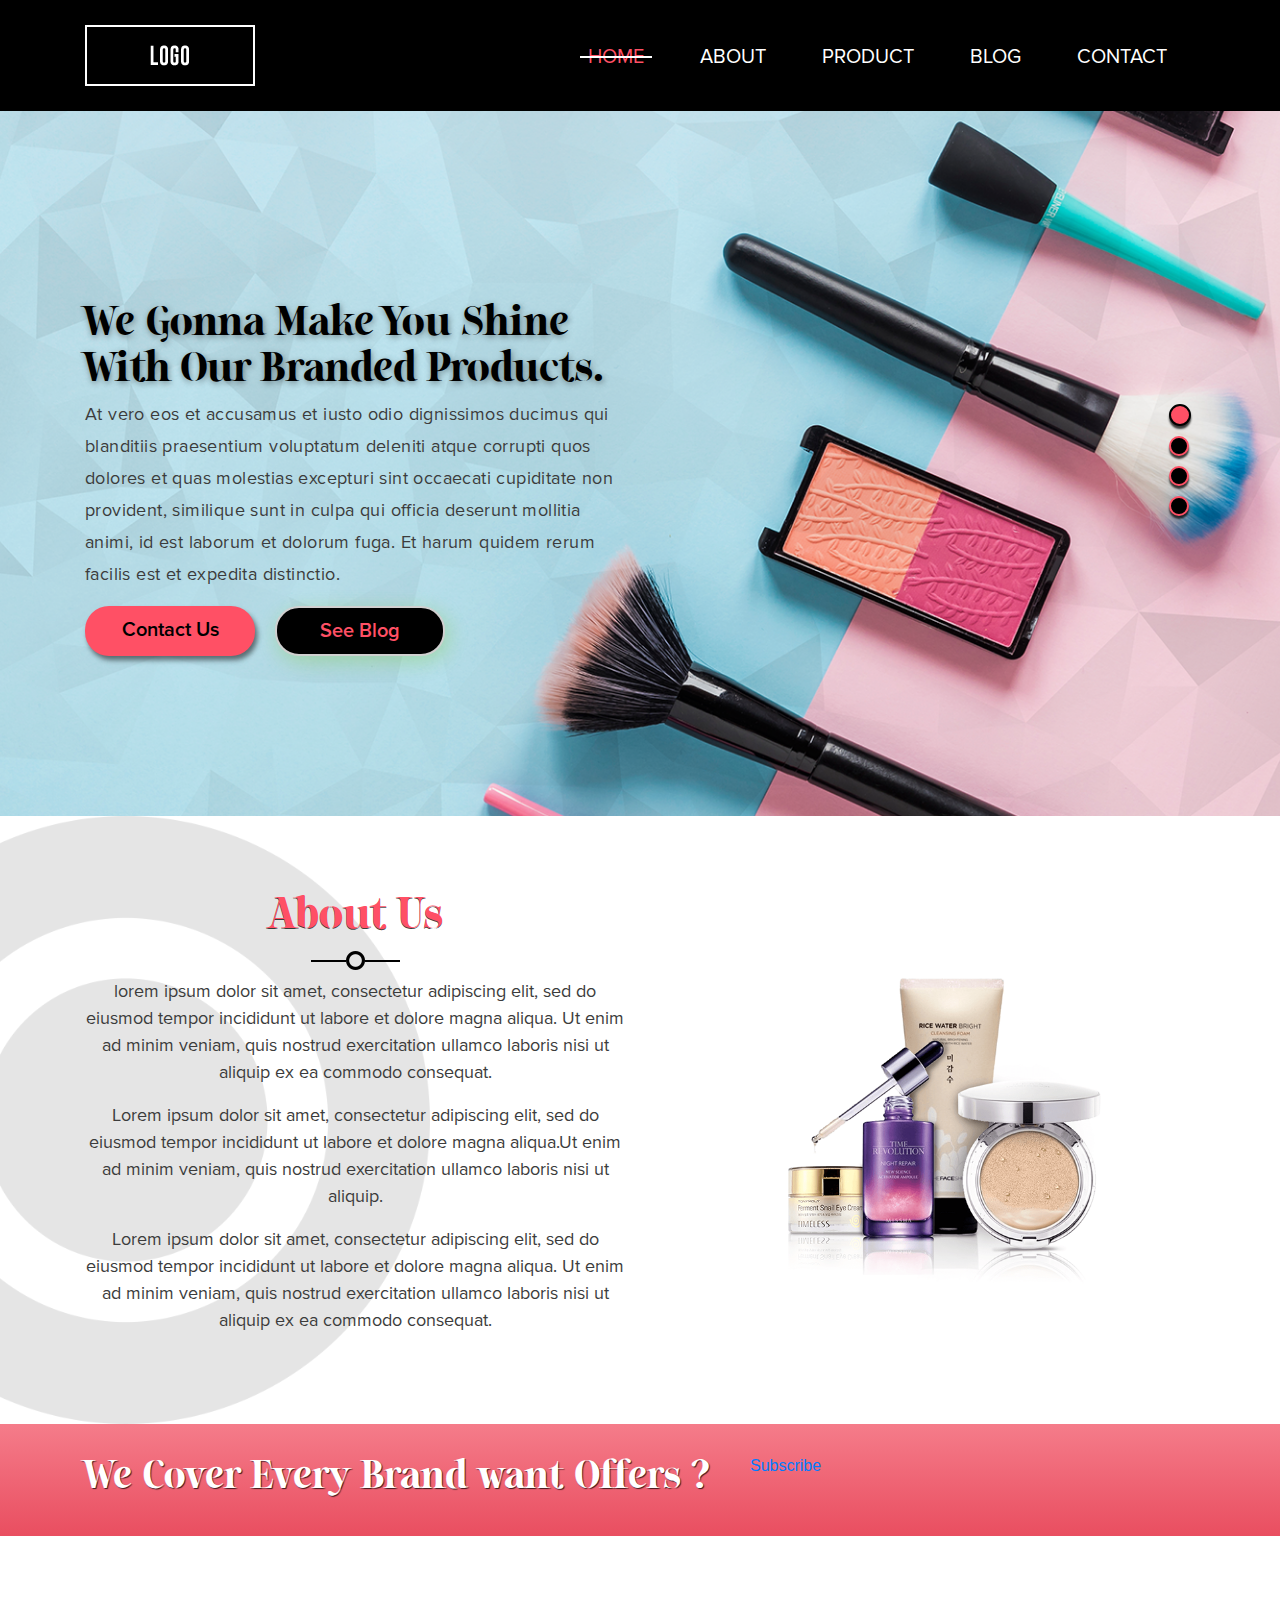
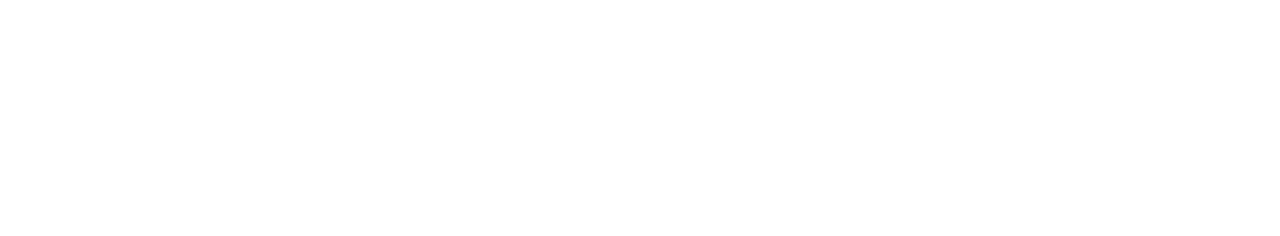
==== HealthAndBeauty-Ten/index.html @ 2656c35b "Add project files." ====
﻿<!doctype html>
<html lang="en">
<head>
    <!-- Required meta tags -->
    <meta charset="utf-8">
    <meta name="viewport" content="width=device-width, initial-scale=1, shrink-to-fit=no">
    <link href="https://fonts.googleapis.com/css?family=Prata&display=swap" rel="stylesheet">
    <link href="assets/fontawesome-free-5.6.1-web/css/all.min.css" rel="stylesheet" />
    <link href="assets/Bootstrap4/css/bootstrap.css" rel="stylesheet" />
    <link href="assets/Bootstrap4/css/animate.css" rel="stylesheet" />
    <link href="assets/Bootstrap4/css/owl.carousel.min.css" rel="stylesheet" />
    <link href="assets/Bootstrap4/css/owl.theme.default.min.css" rel="stylesheet" />
    <link href="assets/Bootstrap4/LightBox/dist/css/lightbox.css" rel="stylesheet" />
    <link href="assets/Bootstrap4/css/jquery-ui.css" rel="stylesheet" />
    <link href="assets/Bootstrap4/css/floating.labels.min.css" rel="stylesheet" />
    <link href="assets/font/flaticon.css" rel="stylesheet" />
    <link href="assets/Bootstrap4/css/styles.css" rel="stylesheet" />
    <title>Health & Beauty Theme | Ten</title>
</head>
<body>
    <nav class="navbar navbar-expand-lg nav-bg-color fixed-top" style="z-index: 999">
        <div class="container">
            <a class="navbar-brand" href="index.html">
                <img src="assets/Images/logo.png" class="img-fluid" />
            </a>
            <button class="navbar-toggler" type="button" data-toggle="collapse" data-target="#navbarSupportedContent" aria-controls="navbarSupportedContent" aria-expanded="false" aria-label="Toggle navigation">
                <span class="navbar-toggler-icon"></span>
            </button>
            <div class="collapse navbar-collapse" id="navbarSupportedContent">
                <ul class="navbar-nav ml-auto">
                    <li class="nav-item active">
                        <a class="nav-link" href="#home">Home <span class="sr-only">(current)</span></a>
                    </li>
                    <li class="nav-item">
                        <a class="nav-link scroll" href="#about">About</a>
                    </li>
                    <li class="nav-item">
                        <a class="nav-link scroll" href="#service">Product</a>
                    </li>
                    <li class="nav-item">
                        <a class="nav-link scroll" href="#gallery">Blog</a>
                    </li>

                    <li class="nav-item">
                        <a class="nav-link scroll" href="#contact">Contact</a>
                    </li>
                </ul>
            </div>
        </div>
    </nav>
    <!-- Home Section -->
    <section id="home">
        <div class="owl-carousel owl-theme ">
            <div class="some" style="background-image: url('assets/Images/main-banner.png');">
                <div class="content-setting">
                    <div class="container">
                        <div class="row">
                            <div class="col-md-6">
                                <h2 class="main-banner-text">
                                    We Gonna Make You Shine
                                    With Our Branded Products.
                                </h2>
                                <p class="main-banner-desc">
                                    At vero eos et accusamus et iusto odio dignissimos ducimus qui blanditiis
                                    praesentium voluptatum deleniti atque corrupti quos dolores et quas molestias
                                    excepturi sint occaecati cupiditate non provident, similique sunt in culpa qui
                                    officia deserunt mollitia animi, id est laborum et dolorum fuga. Et harum quidem
                                    rerum facilis est et expedita distinctio.
                                </p>
                                <div>
                                    <a href="#contact" class="btn btn-contact">Contact Us</a>
                                    <a href="#blog" class="btn btn-blog ml-3">See Blog</a>
                                </div>

                            </div>
                        </div>
                    </div>
                </div>
            </div>
            <div class="some" style="background-image: url('assets/Images/main-banner.png');">
                <div class="content-setting">
                    <div class="container">
                        <div class="row">
                            <div class="col-md-6">
                                <h2 class="main-banner-text">
                                    We Gonna Make You Shine
                                    With Our Branded Products.
                                </h2>
                                <p class="main-banner-desc">
                                    At vero eos et accusamus et iusto odio dignissimos ducimus qui blanditiis
                                    praesentium voluptatum deleniti atque corrupti quos dolores et quas molestias
                                    excepturi sint occaecati cupiditate non provident, similique sunt in culpa qui
                                    officia deserunt mollitia animi, id est laborum et dolorum fuga. Et harum quidem
                                    rerum facilis est et expedita distinctio.
                                </p>
                                <div>
                                    <a href="#contact" class="btn btn-contact">Contact Us</a>
                                    <a href="#blog" class="btn btn-blog ml-3">See Blog</a>
                                </div>

                            </div>
                        </div>
                    </div>
                </div>
            </div> <div class="some" style="background-image: url('assets/Images/main-banner.png');">
                <div class="content-setting">
                    <div class="container">
                        <div class="row">
                            <div class="col-md-6">
                                <h2 class="main-banner-text">
                                    We Gonna Make You Shine
                                    With Our Branded Products.
                                </h2>
                                <p class="main-banner-desc">
                                    At vero eos et accusamus et iusto odio dignissimos ducimus qui blanditiis
                                    praesentium voluptatum deleniti atque corrupti quos dolores et quas molestias
                                    excepturi sint occaecati cupiditate non provident, similique sunt in culpa qui
                                    officia deserunt mollitia animi, id est laborum et dolorum fuga. Et harum quidem
                                    rerum facilis est et expedita distinctio.
                                </p>
                                <div>
                                    <a href="#contact" class="btn btn-contact">Contact Us</a>
                                    <a href="#blog" class="btn btn-blog ml-3">See Blog</a>
                                </div>

                            </div>
                        </div>
                    </div>
                </div>
            </div>
            <div class="some" style="background-image: url('assets/Images/main-banner.png');">
                <div class="content-setting">
                    <div class="container">
                        <div class="row">
                            <div class="col-md-6">
                                <h2 class="main-banner-text">
                                    We Gonna Make You Shine
                                    With Our Branded Products.
                                </h2>
                                <p class="main-banner-desc">
                                    At vero eos et accusamus et iusto odio dignissimos ducimus qui blanditiis
                                    praesentium voluptatum deleniti atque corrupti quos dolores et quas molestias
                                    excepturi sint occaecati cupiditate non provident, similique sunt in culpa qui
                                    officia deserunt mollitia animi, id est laborum et dolorum fuga. Et harum quidem
                                    rerum facilis est et expedita distinctio.
                                </p>
                                <div>
                                    <a href="#contact" class="btn btn-contact">Contact Us</a>
                                    <a href="#blog" class="btn btn-blog ml-3">See Blog</a>
                                </div>
                            </div>
                        </div>
                    </div>
                </div>
            </div>
        </div>
    </section>
    <section id="about" style="background-image: url('assets/Images/about-circle.png');">
        <div class="container">
            <div class="row align-items-center">
                <div class="col-md-6 text-center">
                    <h2 class="about-text">About Us</h2>
                    <img src="assets/Images/under-line.png" class="img-fluid mt-1" />
                    <p class="about-desc mt-2">
                        lorem ipsum dolor sit amet, consectetur adipiscing elit, sed do
                        eiusmod tempor incididunt ut labore et dolore magna aliqua.
                        Ut enim ad minim veniam, quis nostrud exercitation ullamco
                        laboris nisi ut aliquip ex ea commodo consequat.
                    </p>
                    <p class="about-desc">
                        Lorem ipsum dolor sit amet, consectetur adipiscing elit,
                        sed do eiusmod tempor incididunt ut labore et dolore
                        magna aliqua.Ut enim ad minim veniam, quis nostrud
                        exercitation ullamco laboris nisi ut aliquip.
                    </p>
                    <p class="about-desc">
                        Lorem ipsum dolor sit amet, consectetur adipiscing elit, sed do
                        eiusmod tempor incididunt ut labore et dolore magna aliqua.
                        Ut enim ad minim veniam, quis nostrud exercitation ullamco
                        laboris nisi ut aliquip ex ea commodo consequat.
                    </p>

                </div>
                <div class="col-md-6">
                    <img src="assets/Images/malup-kit.png" class="img-fluid" />
                </div>
            </div>
        </div>
    </section>
    <section>
        <div class="bg-gradient-color">
            <div class="container">
                <div class="row">
                    <div class="col-md-7">
                        <h2 class="brand-text">We Cover Every Brand want Offers ?</h2>
                    </div>
                    <div class="col-md-5">
                        <a href="">Subscribe</a>
                    </div>
                </div>
            </div>

        </div>
    </section>
    <section class="mt-300"></section>
    <!------------------- JQuery Files Section ------------------->
    <script src="assets/Bootstrap4/js/jquery.slim.min.js"></script>
    <script src="assets/Bootstrap4/js/poper.min.js"></script>
    <script src="assets/Bootstrap4/js/bootstrap.min.js"></script>
    <script src="assets/Bootstrap4/js/owl.carousel.min.js"></script>
    <script src="assets/Bootstrap4/LightBox/dist/js/lightbox.min.js"></script>
    <script src="assets/Bootstrap4/js/loadMoreResults.js"></script>
    <script src="assets/Bootstrap4/js/jquery-ui.js"></script>
    <script src="assets/Bootstrap4/js/smoothscroll.js"></script>
    <script src="assets/Bootstrap4/js/scrollinToview.js"></script>
    <script src="assets/Bootstrap4/js/wow.min.js"></script>
    <script src="assets/Bootstrap4/js/floating.labels.min.js"></script>
    <script src="assets/Bootstrap4/js/script.js"></script>
    <script type="text/javascript">new WOW().init();</script>
</body>
</html>
---- HealthAndBeauty-Ten/assets/Bootstrap4/css/floating.labels.min.css ----
.floating-input,
.floating-input:focus{-webkit-appearance:none!important;-moz-appearance:none!important;outline:0!important}
.floating-label{opacity:.7;-webkit-transition:all .2s ease;-moz-transition:all .2s ease;-ms-transition:all .2s ease;-o-transition:all .2s ease;transition:all .2s ease}
.floating-label-on{font-size:.75rem;opacity:1;transform:translate3d(0,-100%,0);-webkit-transition:all .2s ease;-moz-transition:all .2s ease;-ms-transition:all .2s ease;-o-transition:all .2s ease;transition:all .2s ease}
.floating-label-primary{color:#000000}
.floating-label-secondary{color:#383d41}
.floating-label-success{color:#155724}
.floating-label-danger{color:#721c24}
.floating-label-warning{color:#856404}
.floating-label-info{color:#0c5460}
.floating-label-light{color:#818182}
.floating-label-dark{color:#1b1e21}
.floating-input{transition:border-bottom .1s ease;box-shadow:none!important;-moz-box-shadow:none!important;-webkit-box-shadow:none!important;border:none!important;-webkit-border-radius:unset!important;-moz-border-radius:unset!important;border-radius:unset!important;border-bottom:2px solid #000000!important}
.floating-input:focus{box-shadow:none!important;-moz-box-shadow:none!important;-webkit-box-shadow:none!important;border:none!important}
.floating-input-primary:focus{border-bottom:2px solid #06dadd!important}
.floating-input-secondary:focus{border-bottom:1px solid #383d41!important}
.floating-input-success:focus{border-bottom:1px solid #155724!important}
.floating-input-danger:focus{border-bottom:1px solid #721c24!important}
.floating-input-warning:focus{border-bottom:1px solid #856404!important}
.floating-input-info:focus{border-bottom:1px solid #0c5460!important}
.floating-input-light:focus{border-bottom:1px solid #818182!important}
.floating-input-dark:focus{border-bottom:1px solid #1b1e21!important}
---- HealthAndBeauty-Ten/assets/font/flaticon.css ----
/*
  	Flaticon icon font: Flaticon
  	Creation date: 19/06/2019 11:19
  	*/

@font-face {
  font-family: "Flaticon";
  src: url("./Flaticon.eot");
  src: url("./Flaticon.eot?#iefix") format("embedded-opentype"),
       url("./Flaticon.woff2") format("woff2"),
       url("./Flaticon.woff") format("woff"),
       url("./Flaticon.ttf") format("truetype"),
       url("./Flaticon.svg#Flaticon") format("svg");
  font-weight: normal;
  font-style: normal;
}

@media screen and (-webkit-min-device-pixel-ratio:0) {
  @font-face {
    font-family: "Flaticon";
    src: url("./Flaticon.svg#Flaticon") format("svg");
  }
}

[class^="flaticon-"]:before, [class*=" flaticon-"]:before,
[class^="flaticon-"]:after, [class*=" flaticon-"]:after {   
  font-family: Flaticon;
        font-size: 20px;
font-style: normal;
margin-left: 20px;
}

.flaticon-flower:before { content: "\f100"; }
.flaticon-yoga:before { content: "\f101"; }
.flaticon-mortar:before { content: "\f102"; }
.flaticon-soup:before { content: "\f103"; }
.flaticon-music:before { content: "\f104"; }
.flaticon-mind:before { content: "\f105"; }
.flaticon-brain:before { content: "\f106"; }
.flaticon-consultation:before { content: "\f107"; }
.flaticon-bathrobe:before { content: "\f108"; }
.flaticon-facebook-logo:before { content: "\f109"; }
.flaticon-twitter-logo-silhouette:before { content: "\f10a"; }
.flaticon-google-plus-logo:before { content: "\f10b"; }
.flaticon-tumblr-letter-logo:before { content: "\f10c"; }
.flaticon-instagram-social-network-logo-of-photo-camera:before { content: "\f10d"; }
---- HealthAndBeauty-Ten/assets/Bootstrap4/css/styles.css ----
﻿/*================================= 
        Font-Family's Start
  =================================*/
@font-face {
    font-family: 'ProximaNova-Regular';
    src: url('../../Fonts/ProximaNova-Regular.otf') format('opentype');
}

@font-face {
    font-family: 'SharpeBo_PERSONAL';
    src: url('../../Fonts/SharpeBo_PERSONAL.ttf') format('truetype');
}

@font-face {
    font-family: 'Proxima Nova Semibold';
    src: url('../../Fonts/Proxima Nova Semibold.otf') format('opentype');
}
/*
 font-family: 'Prata', serif;

*/
html, body {
    margin: 0px;
    padding: 0px;
    overflow-x: hidden;
    -webkit-font-smoothing: antialiased;
    -moz-osx-font-smoothing: grayscale;
}

/*================================= 
    Navbar Section Styling
  =================================*/
#home {
    margin-top: 106px;
    position: relative;
    background-size: cover;
    background-position: center;
    background-repeat: no-repeat;
}

.some {
    position: relative;
    background-size: cover;
    background-position: right;
    background-repeat: no-repeat;
}

.nav-setting-on-scroll {
    padding: 0px 20px !important;
}

.easy-nav-on-scroll {
    transition: all 0.6s ease-in-out;
}

.nav-padding {
    padding: 0px 0px 0 80px;
}

.nav-item {
    padding: 0px 20px 0 20px;
    position: relative;
}

#my-nav-brand .navbar-brand {
    display: inline;
    margin-right: 0;
}

.nav-trans {
    transition: padding 400ms linear;
}

.fixed-top {
    transition: all .5s ease-in-out;
}

.nav-bg-color {
    background: #000000;
}

.navbar {
    padding: 20px 0 20px 0;
}

.active .nav-link {
    position: relative;
    font-size: 20px;
    color: #ff5065 !important;
    text-transform: uppercase !important;
    font-family: 'ProximaNova-Regular';
}

    .active .nav-link::before {
        content: '';
        position: absolute;
        background: #ffffff;
        width: 100%;
        height: 2px;
        bottom: 19px;
        left: 0;
    }

.navbar-nav .nav-link {
    color: #ffffff;
    font-size: 20px;
    padding: 8px 13px 5px 13px;
    text-transform: uppercase;
    font-family: 'ProximaNova-Regular';
}

.main-bg-banner {
    position: relative;
    padding: 0px 0;
    background-size: cover;
    background-position: center;
    background-repeat: no-repeat;
}

.content-setting {
    padding: 193px 0 160px 0;
}

#home .main-banner-text {
    font-size: 38px;
    color: #000000;
    text-align: left;
    font-family: 'SharpeBo_PERSONAL';
    text-shadow: 1px 1.732px 6px rgba(0, 0, 0, 0.4);
}


#home .main-banner-desc {
    letter-spacing: .4px;
    font-size: 18px;
    color: #3c3c3c;
    text-align: left;
    font-weight: 400;
    line-height: 32px;
    font-family: 'ProximaNova-Regular';
}

.btn-contact {
    width: 170px;
    height: 50px;
    font-size: 20px;
    line-height: 34px;
    color: #000000;
    border-radius: 24px;
    text-transform: capitalize;
    background-color: rgb(255, 80, 101);
    font-family: 'Proxima Nova Semibold';
    box-shadow: 2.5px 4.33px 5px 0px rgba(0, 0, 0, 0.5);
}

    .btn-contact:hover {
        color: #000000;
    }




.btn-blog {
    width: 170px;
    height: 50px;
    font-size: 20px;
    line-height: 34px;
    color: #ff5065;
    border-style: solid;
    border-width: 2px;
    border-color: rgb(208, 208, 208);
    border-radius: 24px;
    text-transform: capitalize;
    font-family: 'Proxima Nova Semibold';
    background: #000000;
    box-shadow: 3px 5.196px 20px 0px rgba(107, 197, 18, 0.29);
}

    .btn-blog:hover {
        text-decoration: none;
        color: #ff5065;
    }

.inline-border {
    position: absolute;
    bottom: 7.6px;
    width: 168px;
    background: transparent;
    height: 38px;
    border-width: 2px;
    border-color: rgb(255, 255, 255);
    border-style: solid;
    border-radius: 21px;
    left: 8px;
}

.link-style {
    text-decoration: none;
    color: #fafcfe;
}

    .link-style:hover {
        text-decoration: none;
        color: #fafcfe;
    }

#home .owl-theme .owl-nav.disabled + .owl-dots {
    margin-top: 30px;
    position: absolute;
    right: 82px;
    top: 37%;
}

#home .owl-theme .owl-dots .owl-dot.active span, .owl-theme .owl-dots .owl-dot:hover span {
    width: 22px;
    height: 22px;
    border-style: solid;
    border-width: 2px;
    border-color: rgb(0, 0, 0);
    border-radius: 50%;
    background-color: rgb(255, 80, 101);
    box-shadow: 0.105px 2.998px 2px 0px rgba(0, 0, 0, 0.75);
}

#home .owl-theme .owl-dots .owl-dot span {
    width: 20px;
    height: 20px;
    border-style: solid;
    border-width: 2px;
    border-color: rgb(255, 80, 101);
    border-radius: 50%;
    background-color: rgb(0, 0, 0);
    box-shadow: 0.105px 2.998px 2px 0px rgba(0, 0, 0, 0.75);
}


#home .owl-theme .owl-dots .owl-dot {
    display: flex;
    zoom: 1;
}
/*================================= 
       Abuot Section Styling
  =================================*/
#about {
    padding: 74px 0;
    background-size: contain;
    background-position: left;
    background-repeat: no-repeat;
}

.about-text {
    font-size: 40px;
    color: #ff5065;
    font-family: 'SharpeBo_PERSONAL';
    text-shadow: 0.5px 0.866px 0px rgba(0, 0, 0, 0.75);
}

.about-desc {
    font-size: 18px;
    color: #3c3c3c;
    text-align: center;
    font-family: 'ProximaNova-Regular';
}

.bg-gradient-color {
    padding: 30px 0;
    background-image: -moz-linear-gradient( 90deg, rgb(233,78,96) 0%, rgb(245,124,138) 100%);
    background-image: -webkit-linear-gradient( 90deg, rgb(233,78,96) 0%, rgb(245,124,138) 100%);
    background-image: -ms-linear-gradient( 90deg, rgb(233,78,96) 0%, rgb(245,124,138) 100%);
}

.brand-text {
    font-size: 36px;
    color: #ffffff;
    font-family: 'SharpeBo_PERSONAL';
    text-shadow: 0.5px 0.866px 1px rgba(0, 0, 0, 0.75);
}




/*================================= 
          Read More Styling
  =================================*/
.comments-space {
    margin-bottom: 0;
    text-align: left;
}

.comments-spaces {
    text-align: center;
}

.comments-spacess {
    text-align: center;
}

.remaining-contents span {
    display: none;
}

.team-img-border {
    border-style: solid;
    border-width: 2px;
    border-color: rgb(0, 0, 0);
    border-radius: 10px;
    background-color: rgb(255, 255, 255);
    box-shadow: 2.5px 4.33px 5px 0px rgba(0, 0, 0, 0.5);
}

/*=================== Custome Margins ===================*/
.t-8 {
    right: -133px;
    top: -1px;
}

.mt-35-p {
    margin-top: 35%;
}

.mt--180 {
    margin-top: -180px;
}

.mt--375 {
    margin-top: -375px;
}

.mt--117 {
    margin-top: -117px;
}

.mt--100 {
    margin-top: -100px;
}

.mt--95 {
    margin-top: -95px;
}

.mt--90 {
    margin-top: -90px;
}

.mt--60 {
    margin-top: -60px;
}

.mt--55 {
    margin-top: -55px;
}

.mt--48 {
    margin-top: -48px;
}

.mt--44 {
    margin-top: -44px;
}

.mt--22 {
    margin-top: -22px;
}

.mt--13 {
    margin-top: -13px;
}

.mt--9 {
    margin-top: -9px;
}

.mt--7 {
    margin-top: -7px;
}

.mt-360 {
    margin-top: 360px;
}

.mt-300 {
    margin-top: 300px;
}

.mt-290 {
    margin-top: 290px;
}

.mt-280 {
    margin-top: 280px;
}

.mt-270 {
    margin-top: 270px;
}

.mt-260 {
    margin-top: 260px;
}

.mt-250 {
    margin-top: 250px;
}

.mt-240 {
    margin-top: 240px;
}

.mt-230 {
    margin-top: 230px;
}


.mt-200 {
    margin-top: 200px;
}

.mt-180 {
    margin-top: 180px;
}

.mt-170 {
    margin-top: 170px;
}

.mt-160 {
    margin-top: 160px;
}

.mt-150 {
    margin-top: 150px;
}

.mt-140 {
    margin-top: 140px;
}

.mt-130 {
    margin-top: 130px;
}

.mt-120 {
    margin-top: 120px;
}

.mt-115 {
    margin-top: 115px;
}

.mt-110 {
    margin-top: 110px;
}

.mt-108 {
    margin-top: 108px;
}

.mt-106 {
    margin-top: 106px;
}

.mt-105 {
    margin-top: 105px;
}

.mt-102 {
    margin-top: 102px;
}

.mt-101 {
    margin-top: 101px;
}

.mt-100 {
    margin-top: 100px;
}

.mt-99 {
    margin-top: 99px;
}

.mt-98 {
    margin-top: 98px;
}

.mt-97 {
    margin-top: 97px;
}

.mt-96 {
    margin-top: 96px;
}

.mt-95 {
    margin-top: 95px;
}

.mt-94 {
    margin-top: 94px;
}

.mt-93 {
    margin-top: 93px;
}

.mt-92 {
    margin-top: 92px;
}

.mt-91 {
    margin-top: 91px;
}

.mt-90 {
    margin-top: 90px;
}

.mt-89 {
    margin-top: 89px;
}

.mt-88 {
    margin-top: 88px;
}

.mt-87 {
    margin-top: 87px;
}

.mt-86 {
    margin-top: 86px;
}

.mt-85 {
    margin-top: 85px;
}

.mt-84 {
    margin-top: 84px;
}

.mt-83 {
    margin-top: 83px;
}

.mt-82 {
    margin-top: 82px;
}

.mt-81 {
    margin-top: 81px;
}

.mt-80 {
    margin-top: 80px;
}

.mt-75 {
    margin-top: 75px;
}

.mt-74 {
    margin-top: 74px;
}

.mt-73 {
    margin-top: 73px;
}

.mt-70 {
    margin-top: 70px;
}

.mt-68 {
    margin-top: 68px;
}

.mt-65 {
    margin-top: 65px;
}

.mt-64 {
    margin-top: 64px;
}

.mt-63 {
    margin-top: 63px;
}

.mt-62 {
    margin-top: 62px;
}

.mt-61 {
    margin-top: 61px;
}

.mt-60 {
    margin-top: 60px;
}

.mt-59 {
    margin-top: 59px;
}

.mt-58 {
    margin-top: 58px;
}

.mt-57 {
    margin-top: 57px;
}

.mt-56 {
    margin-top: 56px;
}

.mt-55 {
    margin-top: 55px;
}

.mt-54 {
    margin-top: 54px;
}

.mt-53 {
    margin-top: 53px;
}

.mt-52 {
    margin-top: 52px;
}

.mt-51 {
    margin-top: 51px;
}

.mt-50 {
    margin-top: 50px;
}

.mt-49 {
    margin-top: 49px;
}

.mt-48 {
    margin-top: 48px;
}

.mt-47 {
    margin-top: 47px;
}

.mt-46 {
    margin-top: 46px;
}

.mt-45 {
    margin-top: 45px;
}

.mt-44 {
    margin-top: 44px;
}

.mt-43 {
    margin-top: 43px;
}

.mt-42 {
    margin-top: 42px;
}

.mt-41 {
    margin-top: 41px;
}

.mt-40 {
    margin-top: 40px;
}

.mt-39 {
    margin-top: 39px;
}

.mt-38 {
    margin-top: 38px;
}

.mt-37 {
    margin-top: 37px;
}

.mt-36 {
    margin-top: 36px;
}

.mt-35 {
    margin-top: 35px;
}

.mt-34 {
    margin-top: 34px;
}

.mt-33 {
    margin-top: 32px;
}

.mt-32 {
    margin-top: 32px;
}

.mt-31 {
    margin-top: 31px;
}

.mt-30 {
    margin-top: 30px;
}

.mt-29 {
    margin-top: 29px;
}

.mt-28 {
    margin-top: 28px;
}

.mt-27 {
    margin-top: 27px;
}

.mt-26 {
    margin-top: 26px;
}

.mt-25 {
    margin-top: 25px;
}

.mt-21 {
    margin-top: 21px;
}

.mt-22 {
    margin-top: 22px;
}

.mt-23 {
    margin-top: 23px;
}

.mt-24 {
    margin-top: 24px;
}

.mt-20 {
    margin-top: 20px;
}

.mt-18 {
    margin-top: 18px;
}

.mt-16 {
    margin-top: 16px;
}

.mt-15 {
    margin-top: 15px;
}

.mt-14 {
    margin-top: 14px;
}

.mt-13 {
    margin-top: 13px;
}

.mt-12 {
    margin-top: 12px;
}

.mt-11 {
    margin-top: 11px;
}

.mt-10 {
    margin-top: 10px;
}

.mt-8 {
    margin-top: 8px;
}

.mt-6 {
    margin-top: 6px;
}

.mt-4p5 {
    margin-top: 4.5px;
}
/*=========== Margin Bottom ===========*/
.mb-100 {
    margin-bottom: 100px;
}

.mb-110 {
    margin-bottom: 110px;
}

.mb-160 {
    margin-bottom: 160px;
}

.mb-20 {
    margin-bottom: 20px;
}

.b-50 {
    bottom: 50px;
}

.b-30 {
    bottom: 30px;
}
/*================ Margin-Left ===================*/


.ml--4 {
    margin-left: -4%;
}

.ml-32 {
    margin-left: 32px;
}

.ml-77 {
    margin-left: 77%;
}

.ml-37 {
    margin-left: 37%;
}

.ml-36 {
    margin-left: 36px;
}


.ml-24 {
    margin-left: 24%;
}

.ml-23 {
    margin-left: 23%;
}

/*================ Padding-Top ===================*/
.pt-120 {
    padding-top: 120px;
}

.pt-100 {
    padding-top: 100px;
}

.p-31 {
    padding: 0 31px !important;
}



/*======= Some Commen Styling ======*/

.email-style {
    text-decoration: none;
    color: #999999;
}

    .email-style:hover {
        text-decoration: none;
        color: #999999;
    }

button:focus {
    outline: none;
    outline: none;
}

.Btn_cont {
    position: absolute;
    left: 882px;
    top: 3192px;
    z-index: 264;
}




.btn:focus {
    outline: none !important;
    box-shadow: none !important;
}

:focus {
    outline: -webkit-focus-ring-color auto 0px;
}

.btn:focus, .btn.focus {
    outline: 0;
    box-shadow: none !important;
}


/*------ Scrolling Css --------*/
#home .comments-space {
    height: 440px;
    overflow: auto;
}
    /* width */
    #home .comments-space::-webkit-scrollbar {
        width: 5px;
    }

    /* Track */
    #home .comments-space::-webkit-scrollbar-track {
        box-shadow: inset 0 0 5px #f0a368;
        border-radius: 20px;
    }

    /* Handle */
    #home .comments-space::-webkit-scrollbar-thumb {
        background: #f0a368;
        border-radius: 20px;
    }

        /* Handle on hover */
        #home .comments-space::-webkit-scrollbar-thumb:hover {
            background: #f0a368;
        }
/*------ Scrolling Css --------*/
#feature .comments-spaces {
    height: 173px;
    overflow: auto;
}
    /* width */
    #feature .comments-spaces::-webkit-scrollbar {
        width: 2px;
    }

    /* Track */
    #feature .comments-spaces::-webkit-scrollbar-track {
        box-shadow: inset 0 0 2px #f0a368;
        border-radius: 20px;
    }

    /* Handle */
    #feature .comments-spaces::-webkit-scrollbar-thumb {
        background: #f0a368;
        border-radius: 20px;
    }

        /* Handle on hover */
        #feature .comments-spaces::-webkit-scrollbar-thumb:hover {
            background: #f0a368;
        }
/*---------------------------*/ /*------ Scrolling Css --------*/
#team .comments-spacess {
    height: 124px;
    overflow: auto;
}
    /* width */
    #team .comments-spacess::-webkit-scrollbar {
        width: 5px;
    }

    /* Track */
    #team .comments-spacess::-webkit-scrollbar-track {
        box-shadow: inset 0 0 5px #f0a368;
        border-radius: 20px;
    }

    /* Handle */
    #team .comments-spacess::-webkit-scrollbar-thumb {
        background: #f0a368;
        border-radius: 20px;
    }

        /* Handle on hover */
        #team .comments-spacess::-webkit-scrollbar-thumb:hover {
            background: #f0a368;
        }
/*================ Media Query ===============*/
@media screen and (max-width: 1500px) {
}

@media screen and (max-width: 1366px) {
}

@media screen and (max-width: 1024px) {
}

@media screen and (max-width: 900px) {
}

@media screen and (max-width: 800px) {
}

@media screen and (max-width: 768px) {
}

@media screen and (max-width: 415px) {
}

@media screen and (max-width: 411px) {
}

@media screen and (max-width: 376px) {
}

@media screen and (max-width: 360px) {
}


/*==================== Media Query For Land Scape Mode =====================*/
@media screen and (max-width:1367px ) and (orientation: landscape) {
}

@media screen and (max-width: 1280px) and (orientation: landscape) {
}

@media screen and (max-width: 1024px) and (orientation: landscape) {
}

@media screen and (max-width: 824px) and (orientation: landscape) {
}

@media screen and (max-width: 812px) and (orientation: landscape) {
}

@media screen and (max-width: 740px) and (orientation: landscape) {
}

@media screen and (max-width: 736px) and (orientation: landscape) {
}

@media screen and (max-width: 732px) and (orientation: landscape) {
}

@media screen and (max-width: 668px) and (orientation: landscape) {
}

@media screen and (max-width: 641px) and (orientation: landscape) {
}
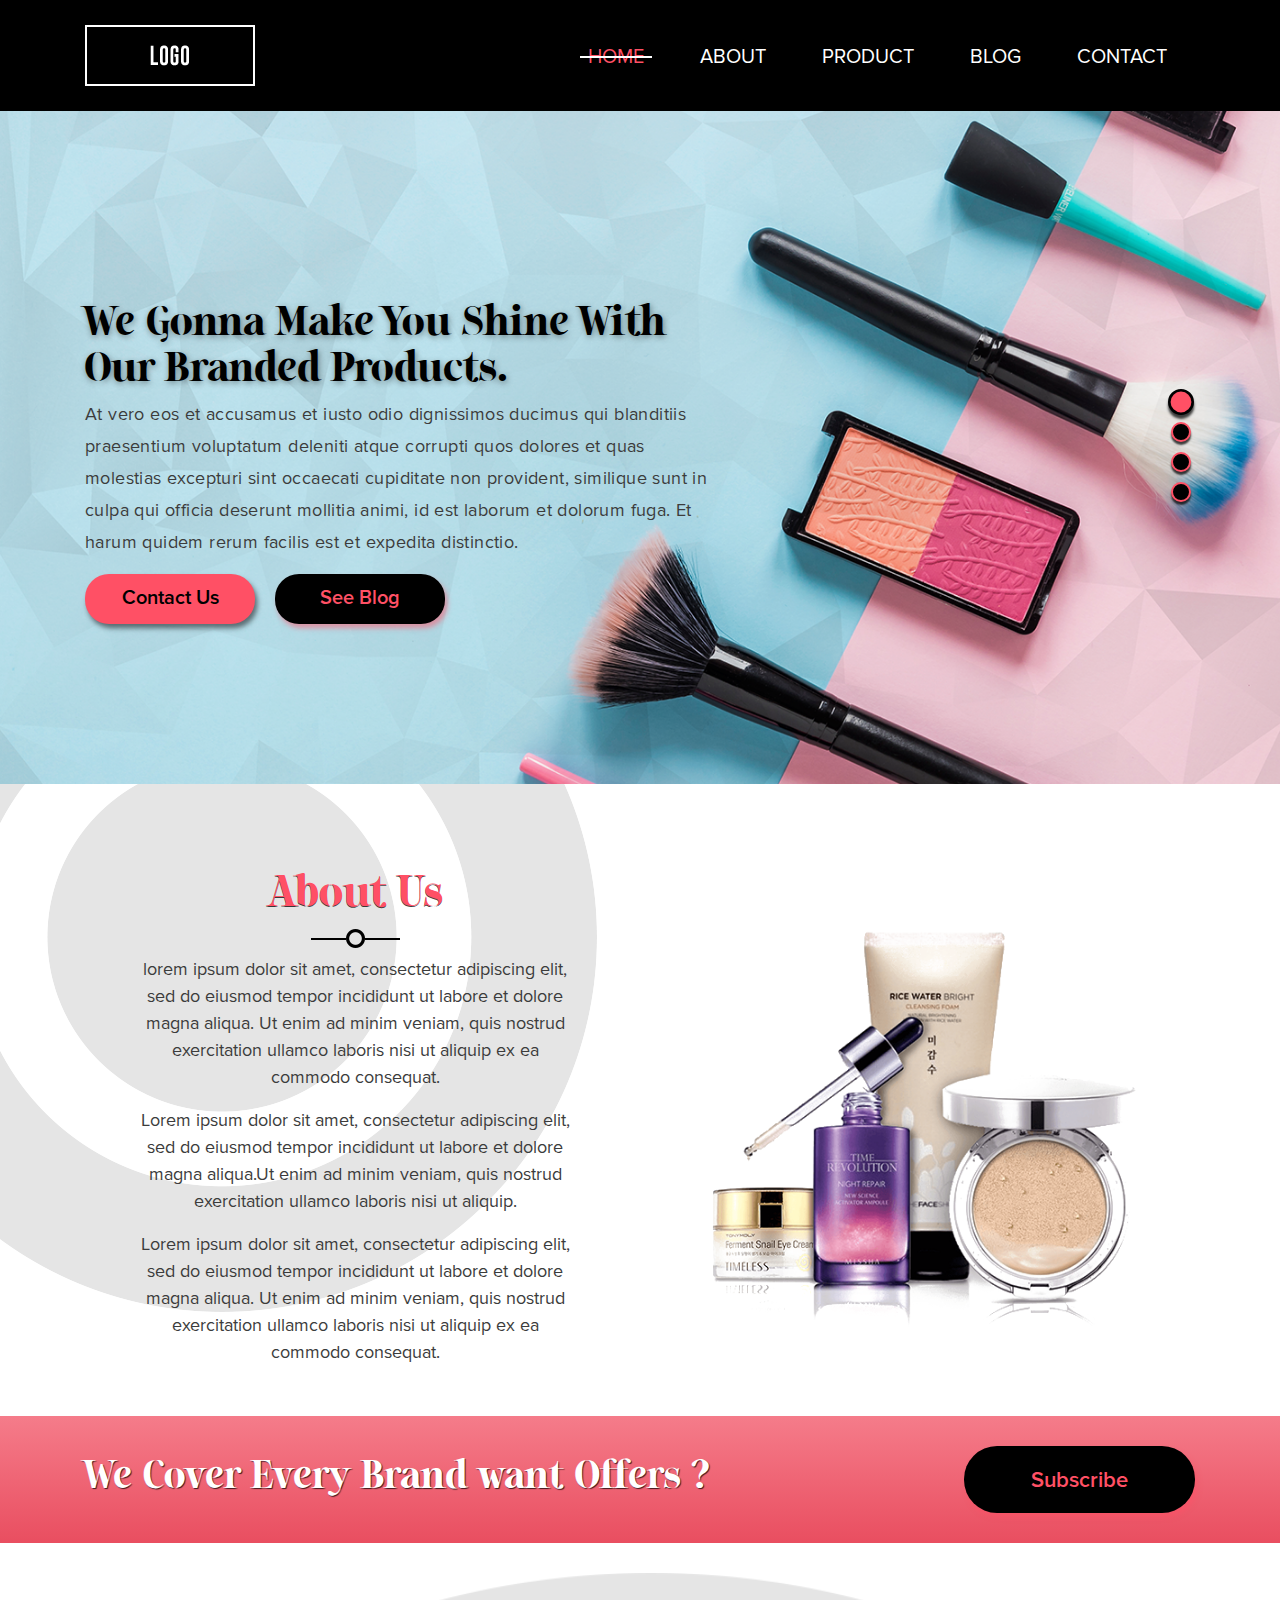
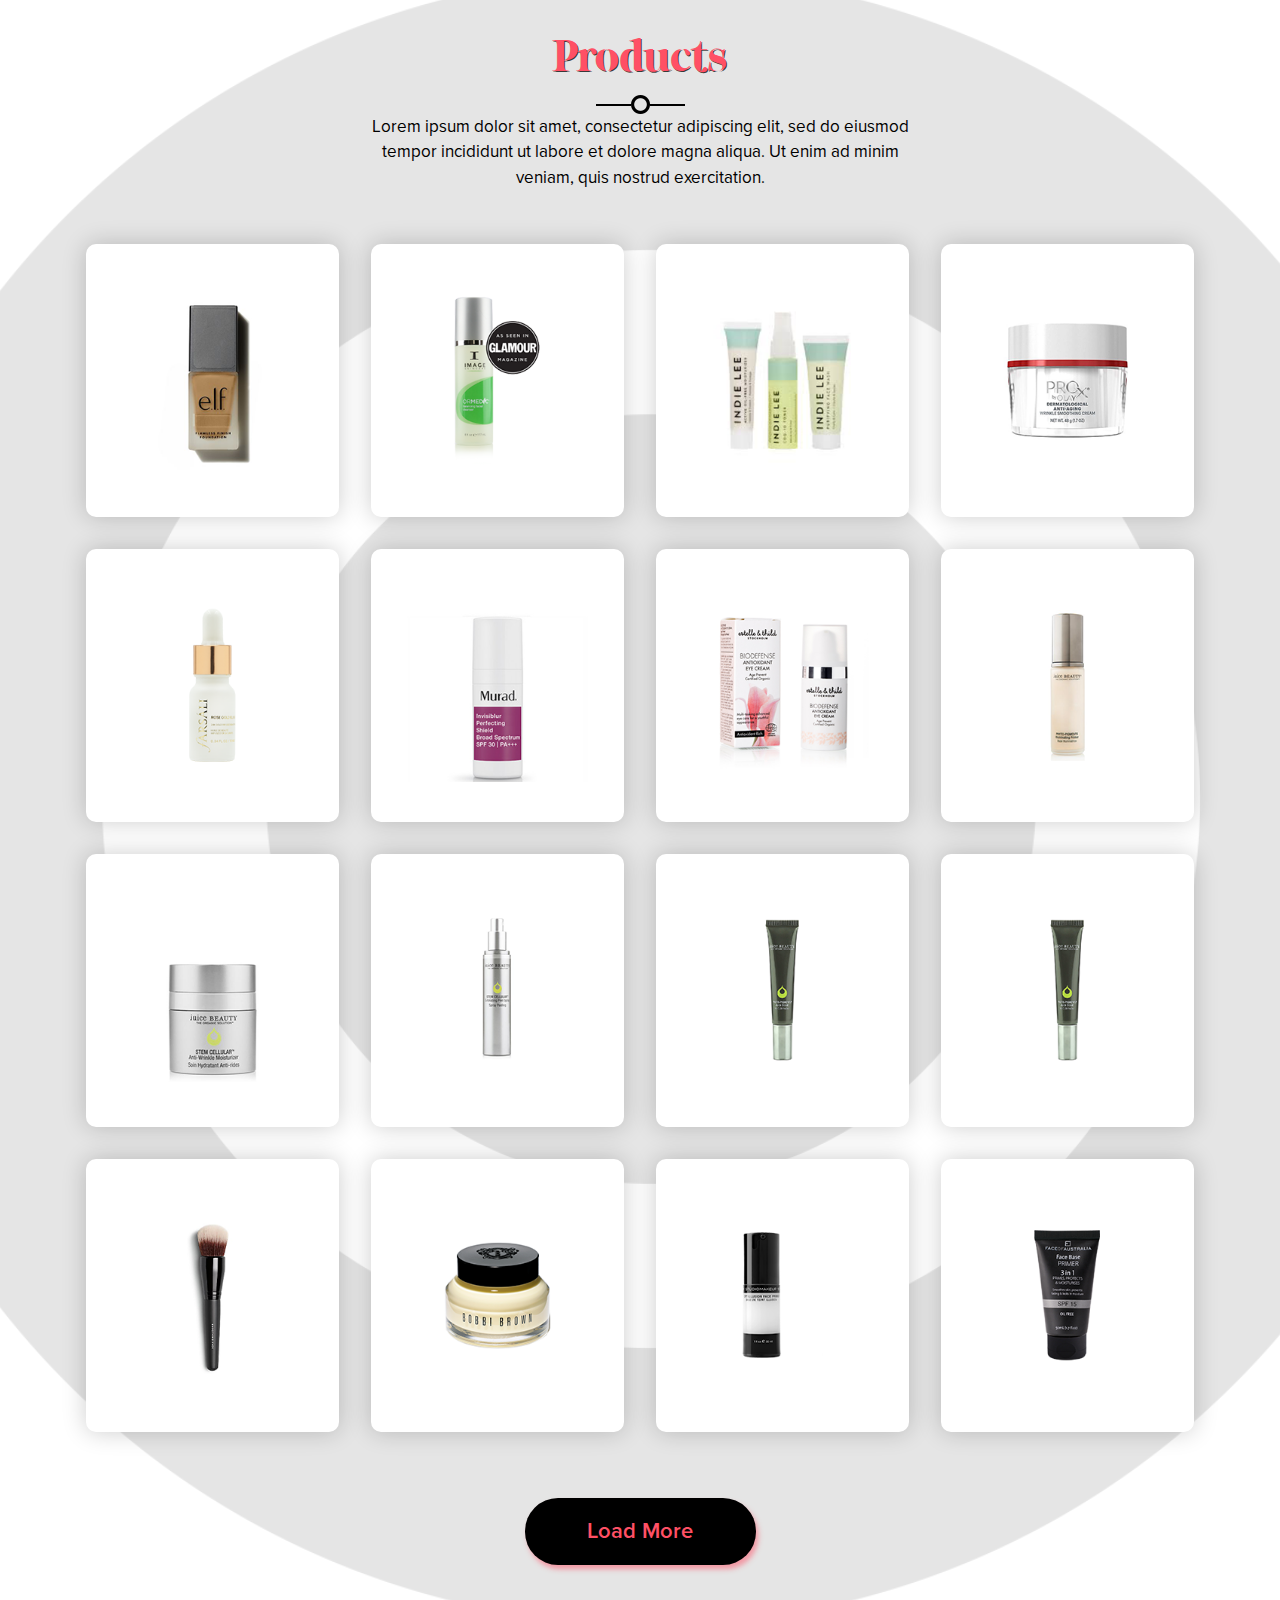
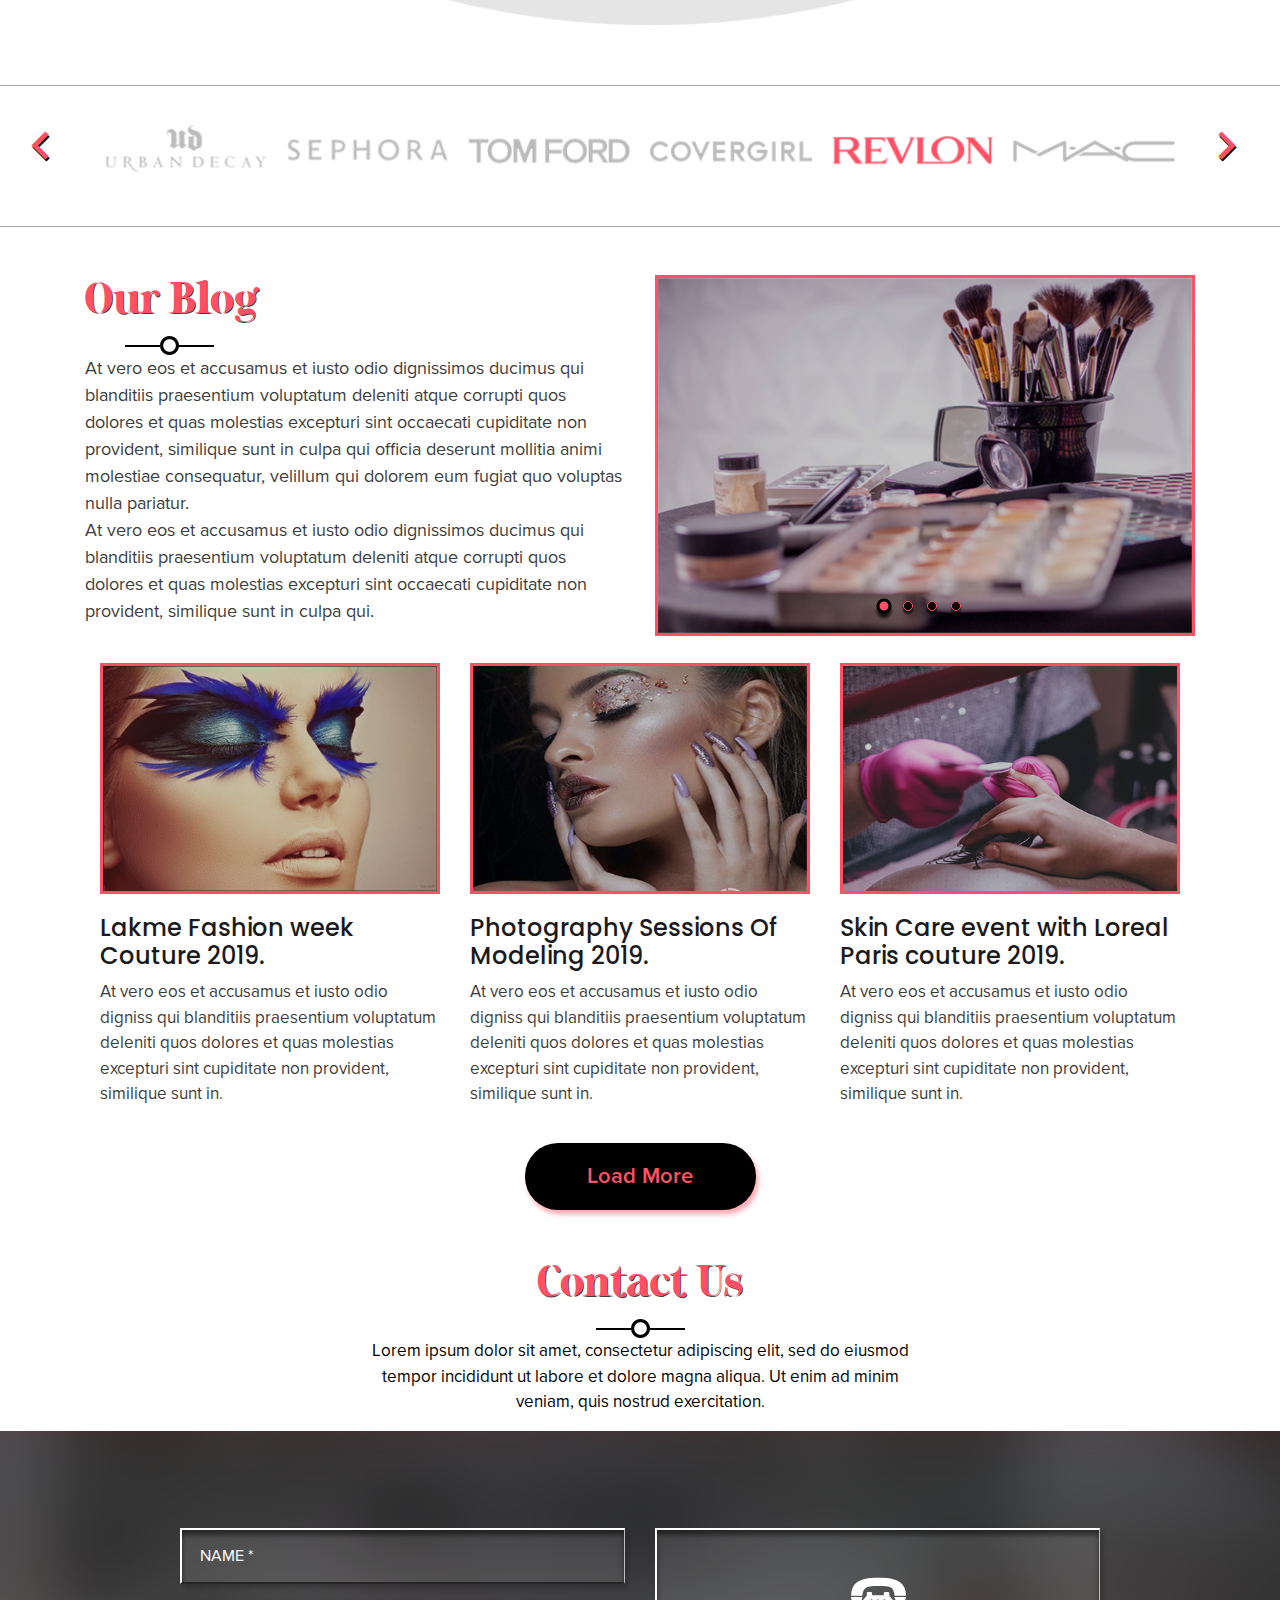
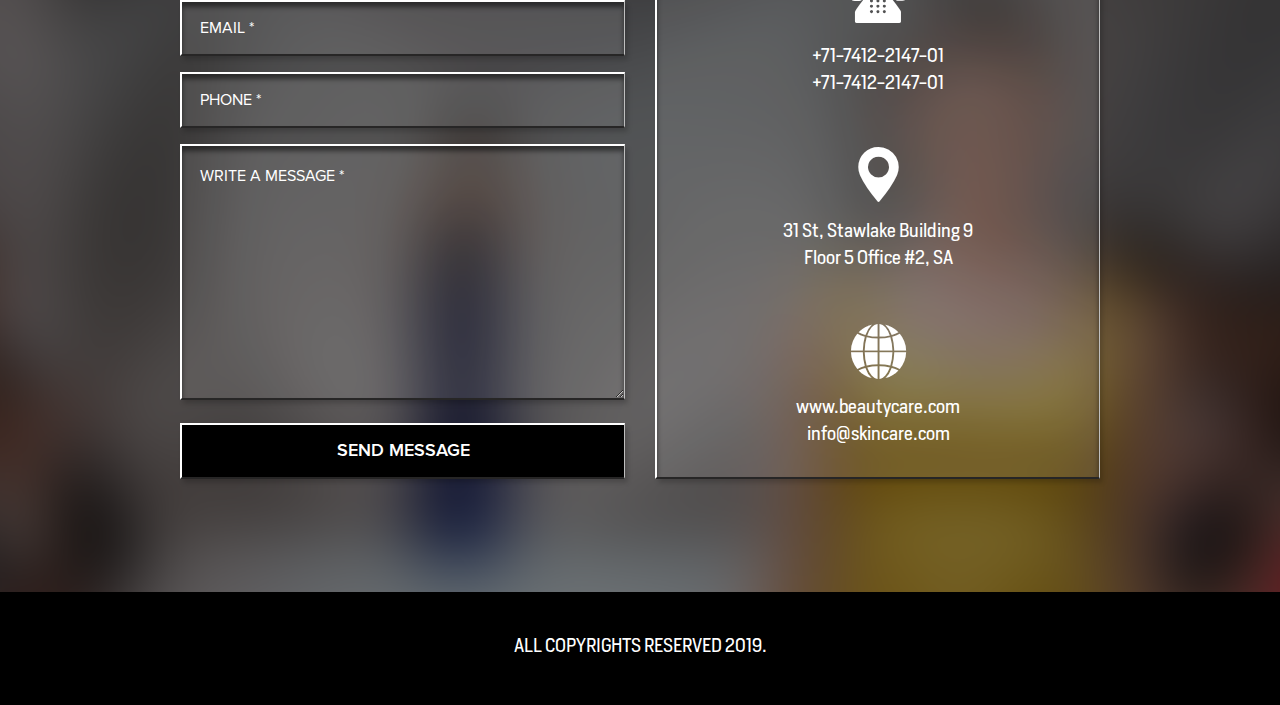
==== commit 6e77e8c6: "Update the strcture of the index file" ====
--- a/HealthAndBeauty-Ten/index.html
+++ b/HealthAndBeauty-Ten/index.html
@@ -4,7 +4,7 @@
     <!-- Required meta tags -->
     <meta charset="utf-8">
     <meta name="viewport" content="width=device-width, initial-scale=1, shrink-to-fit=no">
-    <link href="https://fonts.googleapis.com/css?family=Prata&display=swap" rel="stylesheet">
+    <link href="https://fonts.googleapis.com/css?family=Poppins:300,400,500,600,700,800&display=swap" rel="stylesheet">
     <link href="assets/fontawesome-free-5.6.1-web/css/all.min.css" rel="stylesheet" />
     <link href="assets/Bootstrap4/css/bootstrap.css" rel="stylesheet" />
     <link href="assets/Bootstrap4/css/animate.css" rel="stylesheet" />
@@ -35,10 +35,10 @@
                         <a class="nav-link scroll" href="#about">About</a>
                     </li>
                     <li class="nav-item">
-                        <a class="nav-link scroll" href="#service">Product</a>
+                        <a class="nav-link scroll" href="#product">Product</a>
                     </li>
                     <li class="nav-item">
-                        <a class="nav-link scroll" href="#gallery">Blog</a>
+                        <a class="nav-link scroll" href="#blog">Blog</a>
                     </li>
 
                     <li class="nav-item">
@@ -55,7 +55,7 @@
                 <div class="content-setting">
                     <div class="container">
                         <div class="row">
-                            <div class="col-md-6">
+                            <div class="col-md-7">
                                 <h2 class="main-banner-text">
                                     We Gonna Make You Shine
                                     With Our Branded Products.
@@ -81,7 +81,7 @@
                 <div class="content-setting">
                     <div class="container">
                         <div class="row">
-                            <div class="col-md-6">
+                            <div class="col-md-7">
                                 <h2 class="main-banner-text">
                                     We Gonna Make You Shine
                                     With Our Branded Products.
@@ -106,7 +106,7 @@
                 <div class="content-setting">
                     <div class="container">
                         <div class="row">
-                            <div class="col-md-6">
+                            <div class="col-md-7">
                                 <h2 class="main-banner-text">
                                     We Gonna Make You Shine
                                     With Our Branded Products.
@@ -132,7 +132,7 @@
                 <div class="content-setting">
                     <div class="container">
                         <div class="row">
-                            <div class="col-md-6">
+                            <div class="col-md-7">
                                 <h2 class="main-banner-text">
                                     We Gonna Make You Shine
                                     With Our Branded Products.
@@ -157,8 +157,8 @@
     </section>
     <section id="about" style="background-image: url('assets/Images/about-circle.png');">
         <div class="container">
-            <div class="row align-items-center">
-                <div class="col-md-6 text-center">
+            <div class="row align-items-center justify-content-center">
+                <div class="col-lg-5 text-center">
                     <h2 class="about-text">About Us</h2>
                     <img src="assets/Images/under-line.png" class="img-fluid mt-1" />
                     <p class="about-desc mt-2">
@@ -181,8 +181,9 @@
                     </p>
 
                 </div>
-                <div class="col-md-6">
+                <div class="col-lg-5 offset-lg-1 media-makeup-mt">
                     <img src="assets/Images/malup-kit.png" class="img-fluid" />
+
                 </div>
             </div>
         </div>
@@ -190,19 +191,419 @@
     <section>
         <div class="bg-gradient-color">
             <div class="container">
-                <div class="row">
+                <div class="row align-items-center">
                     <div class="col-md-7">
                         <h2 class="brand-text">We Cover Every Brand want Offers ?</h2>
                     </div>
+                    <div class="col-md-5 text-right text-align-center">
+                        <a href="" class="btn btn-subscribe">Subscribe</a>
+                    </div>
+                </div>
+            </div>
+
+        </div>
+    </section>
+    <section id="product" style="background-image: url('assets/Images/ser-banner.png');">
+        <div class="container">
+            <div class="row">
+                <div class="col-md-6 offset-md-3 text-center">
+                    <h2 class="about-text">Products</h2>
+                    <img src="assets/Images/under-line.png" class="img-fluid mt-1" />
+
+                    <p class="product-desc">
+                        Lorem ipsum dolor sit amet, consectetur adipiscing elit, sed do
+                        eiusmod tempor incididunt ut labore et dolore magna aliqua.
+                        Ut enim ad minim veniam, quis nostrud exercitation.
+                    </p>
+                </div>
+            </div>
+            <div class="row mt-22">
+                <div class="col-lg-3 col-md-4 col-sm-12 p-3 no-display">
+                    <div class="product-card">
+                        <img src="assets/Images/products/p1.png" class="w-100" />
+                    </div>
+                </div>
+                <div class="col-lg-3 col-md-4 col-sm-12 p-3 no-display">
+                    <div class="product-card">
+                        <img src="assets/Images/products/p2.png" class="w-100" />
+                    </div>
+                </div>
+                <div class="col-lg-3 col-md-4 col-sm-12 p-3 no-display">
+                    <div class="product-card">
+                        <img src="assets/Images/products/p3.png" class="w-100" />
+                    </div>
+                </div>
+                <div class="col-lg-3 col-md-4 col-sm-12 p-3 no-display">
+                    <div class="product-card">
+                        <img src="assets/Images/products/p4.png" class="w-100" />
+                    </div>
+                </div>
+                <div class="col-lg-3 col-md-4 col-sm-12 p-3 no-display">
+                    <div class="product-card">
+                        <img src="assets/Images/products/p5.png" class="w-100" />
+                    </div>
+                </div>
+                <div class="col-lg-3 col-md-4 col-sm-12 p-3 no-display">
+                    <div class="product-card">
+                        <img src="assets/Images/products/p6.png" class="w-100" />
+                    </div>
+                </div>
+                <div class="col-lg-3 col-md-4 col-sm-12 p-3 no-display">
+                    <div class="product-card">
+                        <img src="assets/Images/products/p7.png" class="w-100" />
+                    </div>
+                </div>
+                <div class="col-lg-3 col-md-4 col-sm-12 p-3 no-display">
+                    <div class="product-card">
+                        <img src="assets/Images/products/p8.png" class="w-100" />
+                    </div>
+                </div>
+                <div class="col-lg-3 col-md-4 col-sm-12 p-3 no-display">
+                    <div class="product-card">
+                        <img src="assets/Images/products/p9.png" class="w-100" />
+                    </div>
+                </div>
+                <div class="col-lg-3 col-md-4 col-sm-12 p-3 no-display">
+                    <div class="product-card">
+                        <img src="assets/Images/products/p10.png" class="w-100" />
+                    </div>
+                </div>
+                <div class="col-lg-3 col-md-4 col-sm-12 p-3 no-display">
+                    <div class="product-card">
+                        <img src="assets/Images/products/p12.png" class="w-100" />
+                    </div>
+                </div>
+                <div class="col-lg-3 col-md-4 col-sm-12 p-3 no-display">
+                    <div class="product-card">
+                        <img src="assets/Images/products/p13.png" class="w-100" />
+                    </div>
+                </div>
+                <div class="col-lg-3 col-md-4 col-sm-12 col-md-4 col-sm-12 p-3 no-display">
+                    <div class="product-card">
+                        <img src="assets/Images/products/p14.png" class="w-100" />
+                    </div>
+                </div>
+                <div class="col-lg-3 col-md-4 col-sm-12 p-3 no-display">
+                    <div class="product-card">
+                        <img src="assets/Images/products/p15.png" class="w-100" />
+                    </div>
+                </div>
+                <div class="col-lg-3 col-md-4 col-sm-12 p-3 no-display">
+                    <div class="product-card">
+                        <img src="assets/Images/products/p16.png" class="w-100" />
+                    </div>
+                </div>
+                <div class="col-lg-3 col-md-4 col-sm-12 p-3 no-display">
+                    <div class="product-card">
+                        <img src="assets/Images/products/p17.png" class="w-100" />
+                    </div>
+                </div>
+                <div class="col-lg-3 col-md-4 col-sm-12 p-3 no-display">
+                    <div class="product-card">
+                        <img src="assets/Images/products/p1.png" class="w-100" />
+                    </div>
+                </div>
+                <div class="col-lg-3 col-md-4 col-sm-12 p-3 no-display">
+                    <div class="product-card">
+                        <img src="assets/Images/products/p2.png" class="w-100" />
+                    </div>
+                </div>
+                <div class="col-lg-3 col-md-4 col-sm-12 p-3 no-display">
+                    <div class="product-card">
+                        <img src="assets/Images/products/p3.png" class="w-100" />
+                    </div>
+                </div>
+                <div class="col-lg-3 col-md-4 col-sm-12 col-md-4 col-sm-12 p-3 no-display">
+                    <div class="product-card">
+                        <img src="assets/Images/products/p4.png" class="w-100" />
+                    </div>
+                </div>
+                <div class="col-md-12 text-center mt-50">
+                    <button type="button" class="btn btn-load-more" id="load-more">Load More</button>
+                </div>
+            </div>
+        </div>
+    </section>
+    <section id="slider" class="mt-90">
+        <div class="slider-padding">
+            <div id="owl-one" class="owl-carousel owl-theme">
+                <div class="item">
+                    <img src="assets/Images/company/c1.png" class="img-fluid" />
+                </div>
+                <div class="item">
+                    <img src="assets/Images/company/c2.png" class="img-fluid" />
+                </div>
+                <div class="item">
+                    <img src="assets/Images/company/c3.png" class="img-fluid" />
+                </div>
+                <div class="item">
+                    <img src="assets/Images/company/c4.png" class="img-fluid" />
+                </div>
+                <div class="item">
+                    <img src="assets/Images/company/c5.png" class="img-fluid" />
+                </div>
+                <div class="item">
+                    <img src="assets/Images/company/c6.png" class="img-fluid" />
+                </div>
+                <div class="item">
+                    <img src="assets/Images/company/c1.png" class="img-fluid" />
+                </div>
+                <div class="item">
+                    <img src="assets/Images/company/c2.png" class="img-fluid" />
+                </div>
+                <div class="item">
+                    <img src="assets/Images/company/c3.png" class="img-fluid" />
+                </div>
+                <div class="item">
+                    <img src="assets/Images/company/c4.png" class="img-fluid" />
+                </div>
+                <div class="item">
+                    <img src="assets/Images/company/c5.png" class="img-fluid" />
+                </div>
+                <div class="item">
+                    <img src="assets/Images/company/c6.png" class="img-fluid" />
+                </div>
+            </div>
+        </div>
+    </section>
+    <section id="blog" class="mt-48">
+        <div class="container">
+            <div class="row media-align">
+                <div class="col-lg-6 ">
+
+                    <h2 class="about-text">Our Blog</h2>
+                    <div class="ml-9">
+                        <img src="assets/Images/under-line.png" class="img-fluid mt-1" style="align-self: center" />
+
+                    </div>
+
+
+                    <p class="blog-desc">
+                        At vero eos et accusamus et iusto odio dignissimos ducimus
+                        qui blanditiis praesentium voluptatum deleniti atque corrupti
+                        quos dolores et quas molestias excepturi sint occaecati
+                        cupiditate non provident, similique sunt in culpa qui officia
+                        deserunt mollitia animi molestiae consequatur, velillum qui
+                        dolorem eum fugiat quo voluptas nulla pariatur.<br />
+                        At vero eos et accusamus et iusto odio dignissimos ducimus
+                        qui blanditiis praesentium voluptatum deleniti atque corrupti
+                        quos dolores et quas molestias excepturi sint occaecati
+                        cupiditate non provident, similique sunt in culpa qui.
+                    </p>
+                </div>
+                <div class="col-lg-6">
+                    <div id="owl-two" class="owl-carousel owl-theme img-border">
+                        <div class="item">
+                            <img src="assets/Images/slider-banner.png" />
+                        </div>
+                        <div class="item">
+                            <img src="assets/Images/slider-banner.png" />
+                        </div>
+                        <div class="item">
+                            <img src="assets/Images/slider-banner.png" />
+                        </div>
+                        <div class="item">
+                            <img src="assets/Images/slider-banner.png" />
+                        </div>
+                    </div>
+                </div>
+            </div>
+            <div class="container">
+                <div class="row mt-24">
+                    <div class="col-lg-4 col-md-6 none-display">
+                        <div class="card">
+                            <img src="assets/Images/blog/b1.png" class="w-100 blog-border" />
+                            <div class="card-body">
+                                <h5 class="card-text">
+                                    Lakme Fashion week Couture
+                                    2019.
+                                </h5>
+                                <p class="desc-text">
+                                    At vero eos et accusamus et iusto odio digniss
+                                    qui blanditiis praesentium voluptatum deleniti
+                                    quos dolores et quas molestias excepturi sint
+                                    cupiditate non provident, similique sunt in.
+                                </p>
+                            </div>
+                        </div>
+                    </div>
+                    <div class="col-lg-4 col-md-6 none-display">
+                        <div class="card">
+                            <img src="assets/Images/blog/b2.png" class="w-100 blog-border" />
+                            <div class="card-body">
+                                <h5 class="card-text">
+                                    Photography Sessions Of
+                                    Modeling 2019.
+                                </h5>
+                                <p class="desc-text">
+                                    At vero eos et accusamus et iusto odio digniss
+                                    qui blanditiis praesentium voluptatum deleniti
+                                    quos dolores et quas molestias excepturi sint
+                                    cupiditate non provident, similique sunt in.
+                                </p>
+                            </div>
+                        </div>
+                    </div>
+                    <div class="col-lg-4 col-md-6 none-display">
+                        <div class="card">
+                            <img src="assets/Images/blog/b3.png" class="w-100 blog-border" />
+                            <div class="card-body">
+                                <h5 class="card-text">
+                                    Skin Care event with Loreal
+                                    Paris couture 2019.
+                                </h5>
+                                <p class="desc-text">
+                                    At vero eos et accusamus et iusto odio digniss
+                                    qui blanditiis praesentium voluptatum deleniti
+                                    quos dolores et quas molestias excepturi sint
+                                    cupiditate non provident, similique sunt in.
+                                </p>
+                            </div>
+                        </div>
+                    </div>
+                    <div class="col-lg-4 col-md-6 none-display">
+                        <div class="card">
+                            <img src="assets/Images/blog/b1.png" class="w-100 blog-border" />
+                            <div class="card-body">
+                                <h5 class="card-text">
+                                    Skin Care event with Loreal
+                                    Paris couture 2019.
+                                </h5>
+                                <p class="desc-text">
+                                    At vero eos et accusamus et iusto odio digniss
+                                    qui blanditiis praesentium voluptatum deleniti
+                                    quos dolores et quas molestias excepturi sint
+                                    cupiditate non provident, similique sunt in.
+                                </p>
+                            </div>
+                        </div>
+                    </div>
+                    <div class="col-lg-4 col-md-6 none-display">
+                        <div class="card">
+                            <img src="assets/Images/blog/b2.png" class="w-100 blog-border" />
+                            <div class="card-body">
+                                <h5 class="card-text">
+                                    Skin Care event with Loreal
+                                    Paris couture 2019.
+                                </h5>
+                                <p class="desc-text">
+                                    At vero eos et accusamus et iusto odio digniss
+                                    qui blanditiis praesentium voluptatum deleniti
+                                    quos dolores et quas molestias excepturi sint
+                                    cupiditate non provident, similique sunt in.
+                                </p>
+                            </div>
+                        </div>
+                    </div>
+                    <div class="col-lg-4 col-md-6 none-display">
+                        <div class="card">
+                            <img src="assets/Images/blog/b3.png" class="w-100 blog-border" />
+                            <div class="card-body">
+                                <h5 class="card-text">
+                                    Skin Care event with Loreal
+                                    Paris couture 2019.
+                                </h5>
+                                <p class="desc-text">
+                                    At vero eos et accusamus et iusto odio digniss
+                                    qui blanditiis praesentium voluptatum deleniti
+                                    quos dolores et quas molestias excepturi sint
+                                    cupiditate non provident, similique sunt in.
+                                </p>
+                            </div>
+                        </div>
+                    </div>
+                    <div class="col-md-12 text-center">
+                        <button type="button" id="load-another" class="btn btn-blog-load"> Load More</button>
+                    </div>
+                </div>
+
+            </div>
+        </div>
+    </section>
+    <section id="contact">
+        <div class="container">
+            <div class="row mt-48">
+                <div class="col-md-6 offset-md-3 text-center">
+                    <h2 class="about-text">Contact Us</h2>
+                    <img src="assets/Images/under-line.png" class="img-fluid mt-1" style="align-self: center" />
+                    <p class="product-desc">
+                        Lorem ipsum dolor sit amet, consectetur adipiscing elit, sed do
+                        eiusmod tempor incididunt ut labore et dolore magna aliqua.
+                        Ut enim ad minim veniam, quis nostrud exercitation.
+                    </p>
+                </div>
+            </div>
+        </div>
+        <div class="contact-bg-banner" style="background-image: url('assets/Images/contact-banner.png');">
+            <div class="container">
+                <div class="row">
+                    <div class="col-md-5 offset-md-1">
+                        <form method="post" action="/">
+                            <div class="form-group">
+                                <input type="text" class="input-field" value="" required="" placeholder="Name *" />
+                            </div>
+                            <div class="form-group">
+                                <input type="email" class="input-field" value="" required="" placeholder="Email *" />
+                            </div>
+                            <div class="form-group">
+                                <input type="text" class="input-field" value="" required="" placeholder="Phone *" />
+                            </div>
+                            <div class="form-group">
+                                <textarea class="text-field" value="" rows="9" required="" placeholder="Write a Message *"></textarea>
+                            </div>
+                            <div class="form-group">
+                                <button type="submit" class="btn btn-submit">Send Message</button>
+                            </div>
+                        </form>
+                    </div>
                     <div class="col-md-5">
-                        <a href="">Subscribe</a>
+                        <div class="info-detail">
+                            <div>
+                                <i class="flaticon-old-typical-phone"></i>
+                                <p class="info-text">
+                                    +71-7412-2147-01
+                                </p>
+                                <p class="info-text">
+                                    +71-7412-2147-01
+                                </p>
+                            </div>
+                            <div class="mt-38">
+                                <i class="flaticon-placeholder-filled-point"></i>
+                                <p class="info-text">
+                                    31 St, Stawlake Building 9
+                                    Floor 5 Office #2, SA
+                                </p>
+                            </div>
+                            <div class="mt-40">
+                                <i class="flaticon-global"></i>
+                                <p class="info-text">
+                                    <a href="www.google.com">
+                                        www.beautycare.com
+                                    </a>
+                                </p>
+                                <p class="info-text">
+                                    <a href="mailto:usmanhaiderkhan4@gmail.com">
+                                        info@skincare.com
+                                    </a>
+                                </p>
+                            </div>
+                        </div>
                     </div>
                 </div>
             </div>
 
         </div>
     </section>
-    <section class="mt-300"></section>
+    <footer id="footer">
+        <div class="container">
+            <div class="row">
+                <div class="col-md-6 offset-md-3 text-center">
+                    <p class="footer-font">ALL COPYRIGHTS RESERVED 2019.</p>
+                </div>
+            </div>
+        </div>
+    </footer>
+
     <!------------------- JQuery Files Section ------------------->
     <script src="assets/Bootstrap4/js/jquery.slim.min.js"></script>
     <script src="assets/Bootstrap4/js/poper.min.js"></script>
--- a/HealthAndBeauty-Ten/assets/font/flaticon.css
+++ b/HealthAndBeauty-Ten/assets/font/flaticon.css
@@ -1,6 +1,6 @@
 	/*
   	Flaticon icon font: Flaticon
-  	Creation date: 19/06/2019 11:19
+  	Creation date: 25/06/2019 06:51
   	*/
 
 @font-face {
@@ -30,17 +30,8 @@
 margin-left: 20px;
 }
 
-.flaticon-flower:before { content: "\f100"; }
-.flaticon-yoga:before { content: "\f101"; }
-.flaticon-mortar:before { content: "\f102"; }
-.flaticon-soup:before { content: "\f103"; }
-.flaticon-music:before { content: "\f104"; }
-.flaticon-mind:before { content: "\f105"; }
-.flaticon-brain:before { content: "\f106"; }
-.flaticon-consultation:before { content: "\f107"; }
-.flaticon-bathrobe:before { content: "\f108"; }
-.flaticon-facebook-logo:before { content: "\f109"; }
-.flaticon-twitter-logo-silhouette:before { content: "\f10a"; }
-.flaticon-google-plus-logo:before { content: "\f10b"; }
-.flaticon-tumblr-letter-logo:before { content: "\f10c"; }
-.flaticon-instagram-social-network-logo-of-photo-camera:before { content: "\f10d"; }+.flaticon-keyboard-right-arrow-button:before { content: "\f100"; }
+.flaticon-left-arrow-key:before { content: "\f101"; }
+.flaticon-old-typical-phone:before { content: "\f102"; }
+.flaticon-placeholder-filled-point:before { content: "\f103"; }
+.flaticon-global:before { content: "\f104"; }--- a/HealthAndBeauty-Ten/assets/Bootstrap4/css/styles.css
+++ b/HealthAndBeauty-Ten/assets/Bootstrap4/css/styles.css
@@ -9,6 +9,11 @@
 @font-face {
     font-family: 'SharpeBo_PERSONAL';
     src: url('../../Fonts/SharpeBo_PERSONAL.ttf') format('truetype');
+}
+
+@font-face {
+    font-family: 'Font Bureau - HeronSans Regular';
+    src: url('../../Fonts/Font Bureau - HeronSans Regular.otf') format('opentype');
 }
 
 @font-face {
@@ -166,15 +171,13 @@
     font-size: 20px;
     line-height: 34px;
     color: #ff5065;
-    border-style: solid;
-    border-width: 2px;
-    border-color: rgb(208, 208, 208);
     border-radius: 24px;
     text-transform: capitalize;
     font-family: 'Proxima Nova Semibold';
     background: #000000;
-    box-shadow: 3px 5.196px 20px 0px rgba(107, 197, 18, 0.29);
-}
+    box-shadow: 2.5px 4.33px 5px 0px rgba(255, 80, 101, 0.5);
+}
+
 
     .btn-blog:hover {
         text-decoration: none;
@@ -211,13 +214,14 @@
     top: 37%;
 }
 
-#home .owl-theme .owl-dots .owl-dot.active span, .owl-theme .owl-dots .owl-dot:hover span {
-    width: 22px;
-    height: 22px;
+#home .owl-theme .owl-dots .owl-dot.active span {
+    width: 20px;
+    height: 20px;
     border-style: solid;
     border-width: 2px;
     border-color: rgb(0, 0, 0);
     border-radius: 50%;
+    transform: scale(1.3);
     background-color: rgb(255, 80, 101);
     box-shadow: 0.105px 2.998px 2px 0px rgba(0, 0, 0, 0.75);
 }
@@ -242,11 +246,12 @@
        Abuot Section Styling
   =================================*/
 #about {
-    padding: 74px 0;
-    background-size: contain;
-    background-position: left;
+    padding: 84px 0 34px 0;
+    background-size: auto;
+    background-position: -153px -222px;
     background-repeat: no-repeat;
 }
+
 
 .about-text {
     font-size: 40px;
@@ -276,7 +281,313 @@
     text-shadow: 0.5px 0.866px 1px rgba(0, 0, 0, 0.75);
 }
 
-
+.btn-subscribe {
+    width: 231px;
+    height: 67px;
+    font-size: 22px;
+    color: #ff5065;
+    line-height: 55px;
+    border-radius: 33px;
+    background-color: rgb(0, 0, 0);
+    font-family: 'Proxima Nova Semibold';
+    box-shadow: 2.5px 4.33px 5px 0px rgba(255, 80, 101, 0.5);
+}
+
+
+    .btn-subscribe:hover {
+        color: #ff5065;
+    }
+/*================================= 
+      Product Section Styling
+  =================================*/
+#product {
+    transform: translateY(30px);
+    padding: 60px 0;
+    background-size: cover;
+    background-position: center;
+    background-repeat: no-repeat;
+}
+
+.product-desc {
+    font-size: 17px;
+    color: #000000;
+    font-family: 'ProximaNova-Regular';
+}
+
+.product-card {
+    padding: 40px 30px;
+    border-radius: 10px;
+    background-color: rgb(255, 255, 255);
+    box-shadow: 0px 0px 25px 0px rgba(0, 0, 0, 0.2);
+}
+
+.no-display {
+    display: none;
+}
+
+.btn-load-more {
+    width: 231px;
+    height: 67px;
+    font-size: 22px;
+    color: #ff5065;
+    border-radius: 33px;
+    background-color: rgb(0, 0, 0);
+    font-family: 'Proxima Nova Semibold';
+    box-shadow: 2.5px 4.33px 5px 0px rgba(255, 80, 101, 0.5);
+}
+
+/*================================= 
+        Slider Section Styling
+  =================================*/
+#slider {
+    position: relative;
+}
+
+    #slider:before {
+        content: '';
+        position: absolute;
+        background: #a6a6a6;
+        width: 100%;
+        height: 1px;
+        top: 0;
+    }
+
+    #slider:after {
+        content: '';
+        position: absolute;
+        background: #a6a6a6;
+        width: 100%;
+        height: 1px;
+        bottom: 0;
+    }
+
+.slider-padding {
+    padding: 40px 105px 40px 105px;
+}
+
+#slider .owl-theme .owl-nav {
+    position: relative;
+    margin-top: 10px;
+}
+
+#slider .owl-carousel .owl-nav button.owl-next {
+    position: absolute;
+    right: -71px;
+    bottom: 15px;
+}
+
+#slider .owl-carousel .owl-nav button.owl-prev {
+    position: absolute;
+    left: -84px;
+    bottom: 15px;
+}
+
+#slider .owl-theme .owl-nav [class*=owl-] {
+    background: transparent;
+    color: #000000;
+}
+
+#slider [class^="flaticon-"]:before, [class*=" flaticon-"]:before, [class^="flaticon-"]:after, [class*=" flaticon-"]:after {
+    font-family: Flaticon;
+    font-size: 28px;
+    font-style: normal;
+    margin-left: 0px;
+    color: #ff5065;
+    text-shadow: 1px 2px #000;
+}
+
+
+.blog-desc {
+    font-size: 18px;
+    color: #3c3c3c;
+    font-family: 'ProximaNova-Regular';
+}
+
+.img-border {
+    border: 3px solid #ff5065;
+}
+
+.blog-border {
+    border: 3px solid #ff5065;
+}
+
+#blog .card {
+    border: none;
+}
+
+.card-text {
+    font-size: 24px;
+    color: #1a1a1d;
+    font-weight: 500;
+    font-family: 'Poppins', sans-serif;
+}
+
+#blog .card-body {
+    padding: 1.25rem 0;
+}
+
+.desc-text {
+    font-size: 17px;
+    color: #3c3c3c;
+    font-family: 'ProximaNova-Regular';
+}
+
+.none-display {
+    display: none;
+}
+
+.btn-blog-load {
+    width: 231px;
+    height: 67px;
+    font-size: 22px;
+    color: #ff5065;
+    border-radius: 33px;
+    background-color: rgb(0, 0, 0);
+    font-family: 'Proxima Nova Semibold';
+    box-shadow: 2.5px 4.33px 5px 0px rgba(255, 80, 101, 0.5);
+}
+
+#blog .owl-theme .owl-nav.disabled + .owl-dots {
+    margin-top: 30px;
+    position: absolute;
+    bottom: 10px;
+    left: 40%;
+}
+
+#blog .owl-theme .owl-dots .owl-dot.active span {
+    width: 10px;
+    height: 10px;
+    border-style: solid;
+    border-width: 2px;
+    border-color: rgb(0, 0, 0);
+    border-radius: 50%;
+    transform: scale(1.5);
+    background-color: rgb(255, 80, 101);
+    box-shadow: 0.105px 2.998px 2px 0px rgba(0, 0, 0, 0.75);
+}
+
+#blog .owl-theme .owl-dots .owl-dot span {
+    width: 10px;
+    height: 10px;
+    border-style: solid;
+    border-width: 1px;
+    border-color: rgb(255, 80, 101);
+    border-radius: 50%;
+    background-color: rgb(0, 0, 0);
+    box-shadow: 0.105px 2.998px 2px 0px rgba(0, 0, 0, 0.75);
+}
+
+
+#blog .owl-theme .owl-dots .owl-dot {
+    display: inline-block;
+    zoom: 1;
+}
+/*================================= 
+      Contact Section Styling
+  =================================*/
+.contact-bg-banner {
+    padding: 97px 0;
+    background-size: cover;
+    background-position: center;
+    background-repeat: no-repeat;
+}
+
+.input-field {
+    width: 100%;
+    height: 56px;
+    padding: 18px;
+    border-left: 2px solid #ffffff;
+    border-top: 2px solid #ffffff;
+    border-right: 1px solid #bfbfbf;
+    border-bottom: 2px solid #272626;
+    background-color: rgba(255, 255, 255, 0.102);
+    box-shadow: 2.5px 4.33px 5px 0px rgba(0, 0, 0, 0.2),inset 0px 5px 5px 0px rgba(0, 0, 0, 0.5);
+}
+
+.text-field {
+    width: 100%;
+    height: auto;
+    padding: 18px;
+    border-left: 2px solid #ffffff;
+    border-top: 2px solid #ffffff;
+    border-right: 1px solid #bfbfbf;
+    border-bottom: 2px solid #272626;
+    background-color: rgba(255, 255, 255, 0.102);
+    box-shadow: 2.5px 4.33px 5px 0px rgba(0, 0, 0, 0.2),inset 0px 5px 5px 0px rgba(0, 0, 0, 0.5);
+}
+
+#contact ::placeholder {
+    font-size: 16px;
+    color: #ffffff;
+    text-transform: uppercase;
+    font-family: 'ProximaNova-Regular';
+}
+
+.btn-submit {
+    width: 100%;
+    height: 56px;
+    font-size: 18px;
+    color: #ffffff;
+    border-radius: 0;
+    border-left: 2px solid #ffffff;
+    border-top: 2px solid #ffffff;
+    border-right: 1px solid #bfbfbf;
+    border-bottom: 2px solid #272626;
+    text-transform: uppercase;
+    background-color: rgb(0, 0, 0);
+    font-family: 'Proxima Nova Semibold';
+    box-shadow: 2.5px 4.33px 5px 0px rgba(0, 0, 0, 0.2),inset 0px 5px 5px 0px rgba(0, 0, 0, 0.5);
+}
+
+.info-text {
+    font-size: 18px;
+    color: #ffffff;
+    margin-bottom: 0;
+    font-family: 'Font Bureau - HeronSans Regular';
+}
+
+    .info-text a {
+        font-size: 18px;
+        color: #ffffff;
+        margin-bottom: 0;
+        font-family: 'Font Bureau - HeronSans Regular';
+    }
+
+        .info-text a:hover {
+            color: #ffffff;
+            text-decoration: none;
+        }
+
+.info-detail {
+    padding: 30px 109px;
+    text-align: center;
+    border-left: 2px solid #ffffff;
+    border-top: 2px solid #ffffff;
+    border-right: 1px solid #bfbfbf;
+    border-bottom: 2px solid #272626;
+    background-color: rgba(255, 255, 255, 0.102);
+    box-shadow: 2.5px 4.33px 5px 0px rgba(0, 0, 0, 0.2), inset 0px 5px 5px 0px rgba(0, 0, 0, 0.5);
+}
+
+#contact [class^="flaticon-"]:before, [class*=" flaticon-"]:before, [class^="flaticon-"]:after, [class*=" flaticon-"]:after {
+    font-family: Flaticon;
+    font-size: 55px;
+    font-style: normal;
+    color: #fff;
+    margin-left: 0px;
+}
+
+#footer {
+    background: #000000;
+    padding: 40px 0 30px 0
+}
+
+.footer-font {
+    font-size: 18px;
+    color: #ffffff;
+    font-family: 'Font Bureau - HeronSans Regular';
+    text-transform: uppercase;
+}
 
 
 /*================================= 
@@ -299,19 +610,14 @@
     display: none;
 }
 
-.team-img-border {
-    border-style: solid;
-    border-width: 2px;
-    border-color: rgb(0, 0, 0);
-    border-radius: 10px;
-    background-color: rgb(255, 255, 255);
-    box-shadow: 2.5px 4.33px 5px 0px rgba(0, 0, 0, 0.5);
-}
-
 /*=================== Custome Margins ===================*/
 .t-8 {
     right: -133px;
     top: -1px;
+}
+
+.ml-9 {
+    margin-left: 2.5rem;
 }
 
 .mt-35-p {
@@ -942,57 +1248,32 @@
             background: #f0a368;
         }
 /*------ Scrolling Css --------*/
-#feature .comments-spaces {
-    height: 173px;
+#blog .blog-desc {
+    height: 268px;
     overflow: auto;
 }
     /* width */
-    #feature .comments-spaces::-webkit-scrollbar {
+    #blog .blog-desc::-webkit-scrollbar {
         width: 2px;
     }
 
     /* Track */
-    #feature .comments-spaces::-webkit-scrollbar-track {
+    #blog .blog-desc::-webkit-scrollbar-track {
         box-shadow: inset 0 0 2px #f0a368;
         border-radius: 20px;
     }
 
     /* Handle */
-    #feature .comments-spaces::-webkit-scrollbar-thumb {
+    #blog .blog-desc::-webkit-scrollbar-thumb {
         background: #f0a368;
         border-radius: 20px;
     }
 
         /* Handle on hover */
-        #feature .comments-spaces::-webkit-scrollbar-thumb:hover {
+        #blog .blog-desc::-webkit-scrollbar-thumb:hover {
             background: #f0a368;
         }
-/*---------------------------*/ /*------ Scrolling Css --------*/
-#team .comments-spacess {
-    height: 124px;
-    overflow: auto;
-}
-    /* width */
-    #team .comments-spacess::-webkit-scrollbar {
-        width: 5px;
-    }
-
-    /* Track */
-    #team .comments-spacess::-webkit-scrollbar-track {
-        box-shadow: inset 0 0 5px #f0a368;
-        border-radius: 20px;
-    }
-
-    /* Handle */
-    #team .comments-spacess::-webkit-scrollbar-thumb {
-        background: #f0a368;
-        border-radius: 20px;
-    }
-
-        /* Handle on hover */
-        #team .comments-spacess::-webkit-scrollbar-thumb:hover {
-            background: #f0a368;
-        }
+
 /*================ Media Query ===============*/
 @media screen and (max-width: 1500px) {
 }
@@ -1001,27 +1282,339 @@
 }
 
 @media screen and (max-width: 1024px) {
+    #about {
+        background-position: -197px -176px;
+    }
+
+    .brand-text {
+        font-size: 26px;
+    }
+
+    .btn-subscribe {
+        width: 190px;
+        height: 52px;
+        font-size: 20px;
+        line-height: 37px;
+    }
+
+    .about-text {
+        font-size: 34px;
+    }
+
+    .product-desc {
+        font-size: 16px;
+    }
+
+    .btn-load-more {
+        width: 190px;
+        height: 52px;
+        font-size: 20px;
+        line-height: 37px;
+    }
+
+    #slider .owl-carousel .owl-nav button.owl-prev {
+        bottom: 6px;
+    }
+
+    #slider .owl-carousel .owl-nav button.owl-next {
+        bottom: 6px;
+    }
+
+    .media-align {
+        align-items: center;
+    }
+
+    #blog .blog-desc {
+        height: 330px;
+    }
+
+    .card-text {
+        font-size: 20px;
+    }
+
+    .desc-text {
+        font-size: 16px;
+    }
+
+    .btn-blog-load {
+        width: 190px;
+        height: 52px;
+        font-size: 20px;
+        line-height: 37px;
+    }
+
+    .info-detail {
+        padding: 17px 109px;
+    }
 }
 
 @media screen and (max-width: 900px) {
 }
 
 @media screen and (max-width: 800px) {
+    .some {
+        background-position: center;
+    }
+
+    #home .main-banner-text {
+        font-size: 28px;
+    }
+
+    #home .main-banner-desc {
+        letter-spacing: 0px;
+        font-size: 16px;
+    }
+
+    .about-desc {
+        font-size: 19px;
+    }
+
+    #about {
+        background-position: -181px -302px;
+    }
+
+    .media-makeup-mt {
+        text-align: center;
+    }
+
+    .brand-text {
+        font-size: 22px;
+    }
+
+    .about-text {
+        font-size: 30px;
+    }
+
+    .ml-9 {
+        margin-left: 1.2rem;
+    }
+
+    .blog-desc {
+        font-size: 19px;
+    }
+
+    #blog .owl-theme .owl-nav.disabled + .owl-dots {
+        bottom: 18px;
+        left: 45%;
+    }
+
+    .info-detail {
+        padding: 16px 46px;
+    }
+
+    .navbar-toggler {
+        padding: 0.25rem 0.75rem;
+        border: 2px solid #fff;
+        border-radius: 0rem;
+    }
+
+    .active .nav-link::before {
+        width: 16%;
+        height: 2px;
+        bottom: 19px;
+        left: 42%;
+    }
+
+    .nav-item {
+        padding: 12px 20px 12px 20px;
+    }
+
+    .navbar-nav {
+        text-align: center;
+    }
 }
 
 @media screen and (max-width: 768px) {
+    .some {
+        background-position: center;
+    }
+
+    #home .main-banner-text {
+        font-size: 28px;
+    }
+
+    #home .main-banner-desc {
+        letter-spacing: 0px;
+        font-size: 16px;
+    }
+
+    .about-desc {
+        font-size: 19px;
+    }
+
+    #about {
+        background-position: -181px -302px;
+    }
+
+    .media-makeup-mt {
+        text-align: center;
+    }
+
+    .brand-text {
+        font-size: 22px;
+    }
+
+    .about-text {
+        font-size: 30px;
+    }
+
+    .ml-9 {
+        margin-left: 1.2rem;
+    }
+
+    .blog-desc {
+        font-size: 19px;
+    }
+
+    #blog .owl-theme .owl-nav.disabled + .owl-dots {
+        bottom: 18px;
+        left: 45%;
+    }
+
+    .info-detail {
+        padding: 16px 46px;
+    }
+
+    .navbar-toggler {
+        padding: 0.25rem 0.75rem;
+        border: 2px solid #fff;
+        border-radius: 0rem;
+    }
+
+    .active .nav-link::before {
+        width: 16%;
+        height: 2px;
+        bottom: 19px;
+        left: 42%;
+    }
+
+    .nav-item {
+        padding: 12px 20px 12px 20px;
+    }
+
+    .navbar-nav {
+        text-align: center;
+    }
 }
 
 @media screen and (max-width: 415px) {
+    #home {
+        margin-top: 85px;
+    }
+
+    .navbar {
+        padding: 7px 16px 7px 16px;
+    }
+
+    .content-setting {
+        padding: 85px 0 107px 0;
+    }
+
+    #home .main-banner-text {
+        font-size: 26px;
+    }
+
+    #home .owl-theme .owl-dots .owl-dot {
+        display: inline-block;
+    }
+
+    #home .owl-theme .owl-nav.disabled + .owl-dots {
+        margin-top: 30px;
+        position: absolute;
+        right: 35%;
+        bottom: 13px;
+        top: unset;
+    }
+
+    #home .owl-theme .owl-dots .owl-dot span {
+        width: 15px;
+        height: 15px;
+    }
+
+    #home .owl-theme .owl-dots .owl-dot.active span {
+        width: 15px;
+        height: 15px;
+        transform: scale(1.5);
+    }
+
+    #about {
+        background-position: -181px -90px;
+    }
+
+    #blog .blog-desc {
+        height: 443px;
+    }
+
+    #blog .owl-theme .owl-nav.disabled + .owl-dots {
+        bottom: 9px;
+        left: 38%;
+    }
+
+    .text-align-center {
+        text-align: center !important;
+    }
+
+    .info-detail {
+        padding: 31px 46px;
+    }
+
+    .contact-bg-banner {
+        padding: 53px 0;
+    }
+
+    .active .nav-link::before {
+        width: 21%;
+        left: 39%;
+    }
 }
 
 @media screen and (max-width: 411px) {
 }
 
 @media screen and (max-width: 376px) {
+    #home .main-banner-text {
+        font-size: 24px;
+    }
+
+    .btn-contact {
+        width: 152px;
+        height: 47px;
+    }
+
+    .btn-blog {
+        width: 152px;
+        height: 47px;
+    }
 }
 
 @media screen and (max-width: 360px) {
+    .about-desc {
+        font-size: 17px;
+    }
+
+    .blog-desc {
+        font-size: 17px;
+    }
+
+    #blog .blog-desc {
+        height: 400px;
+    }
+
+    .card-text {
+        font-size: 18px;
+    }
+
+    .footer-font {
+        font-size: 16px;
+    }
+
+    .about-text {
+        font-size: 25px;
+    }
+
+    #footer {
+        padding: 25px 0 9px 0;
+    }
 }
 
 
@@ -1036,6 +1629,55 @@
 }
 
 @media screen and (max-width: 824px) and (orientation: landscape) {
+    .navbar-toggler {
+        padding: 0.25rem 0.75rem;
+        border: 2px solid #fff;
+        border-radius: 0rem;
+    }
+
+    .active .nav-link::before {
+        width: 16%;
+        height: 2px;
+        bottom: 19px;
+        left: 42%;
+    }
+
+    .nav-item {
+        padding: 12px 20px 12px 20px;
+    }
+
+    .navbar-nav {
+        text-align: center;
+    }
+
+    #home .main-banner-text {
+        font-size: 28px;
+    }
+
+    .some {
+        background-position: center;
+    }
+
+    .about-text {
+        font-size: 30px;
+    }
+
+    #about {
+        background-position: -197px -255px;
+    }
+
+    .media-makeup-mt {
+        margin-top: 60px;
+        text-align: center;
+    }
+
+    #blog .blog-desc {
+        height: 248px;
+    }
+
+    .info-detail {
+        padding: 30px 41px;
+    }
 }
 
 @media screen and (max-width: 812px) and (orientation: landscape) {
@@ -1045,6 +1687,37 @@
 }
 
 @media screen and (max-width: 736px) and (orientation: landscape) {
+    .navbar {
+        padding: 7px 0 7px 0;
+    }
+
+    #home {
+        margin-top: 84px;
+    }
+
+        #home .main-banner-text {
+            font-size: 34px;
+        }
+
+        #home .owl-theme .owl-nav.disabled + .owl-dots {
+            right: 24px;
+        }
+
+    .brand-text {
+        text-align: center;
+    }
+
+    .text-align-center {
+        text-align: center !important;
+    }
+
+    .blog-desc {
+        font-size: 17px;
+    }
+
+    #blog .blog-desc {
+        height: 262px;
+    }
 }
 
 @media screen and (max-width: 732px) and (orientation: landscape) {
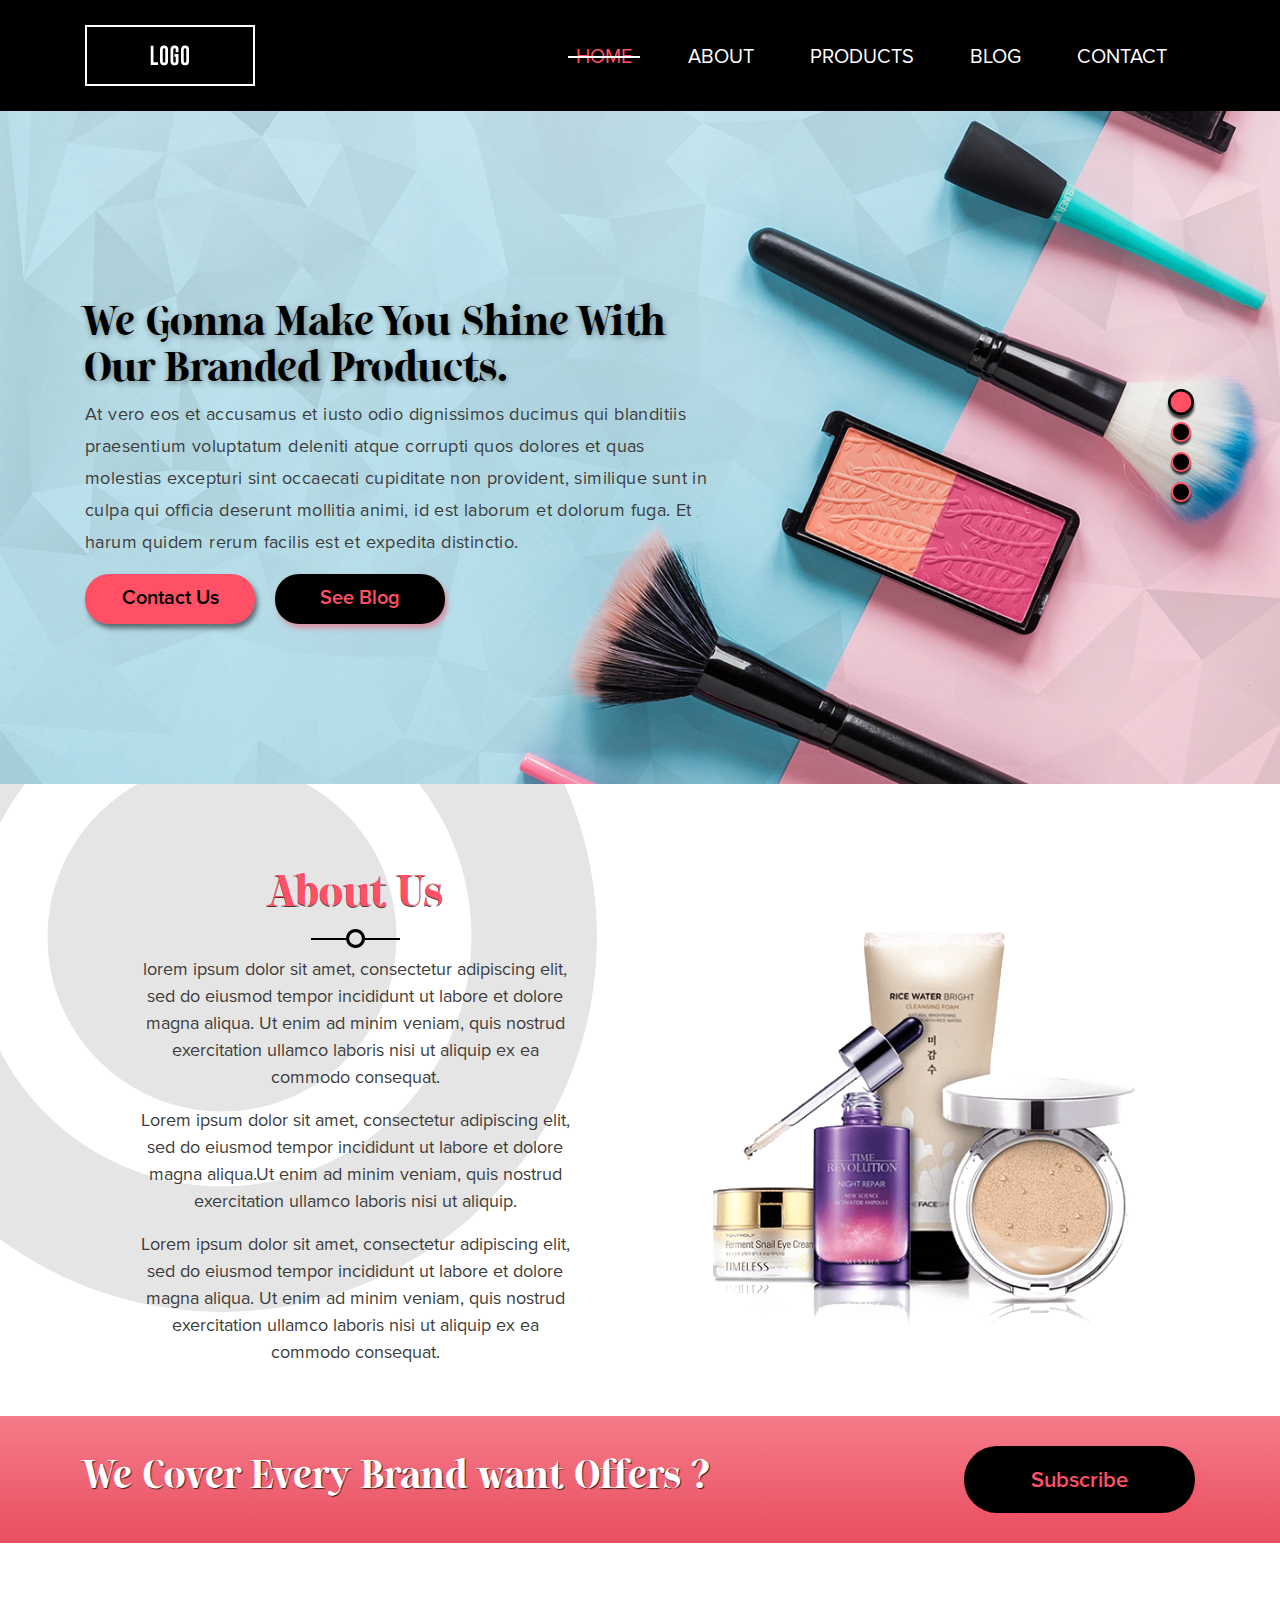
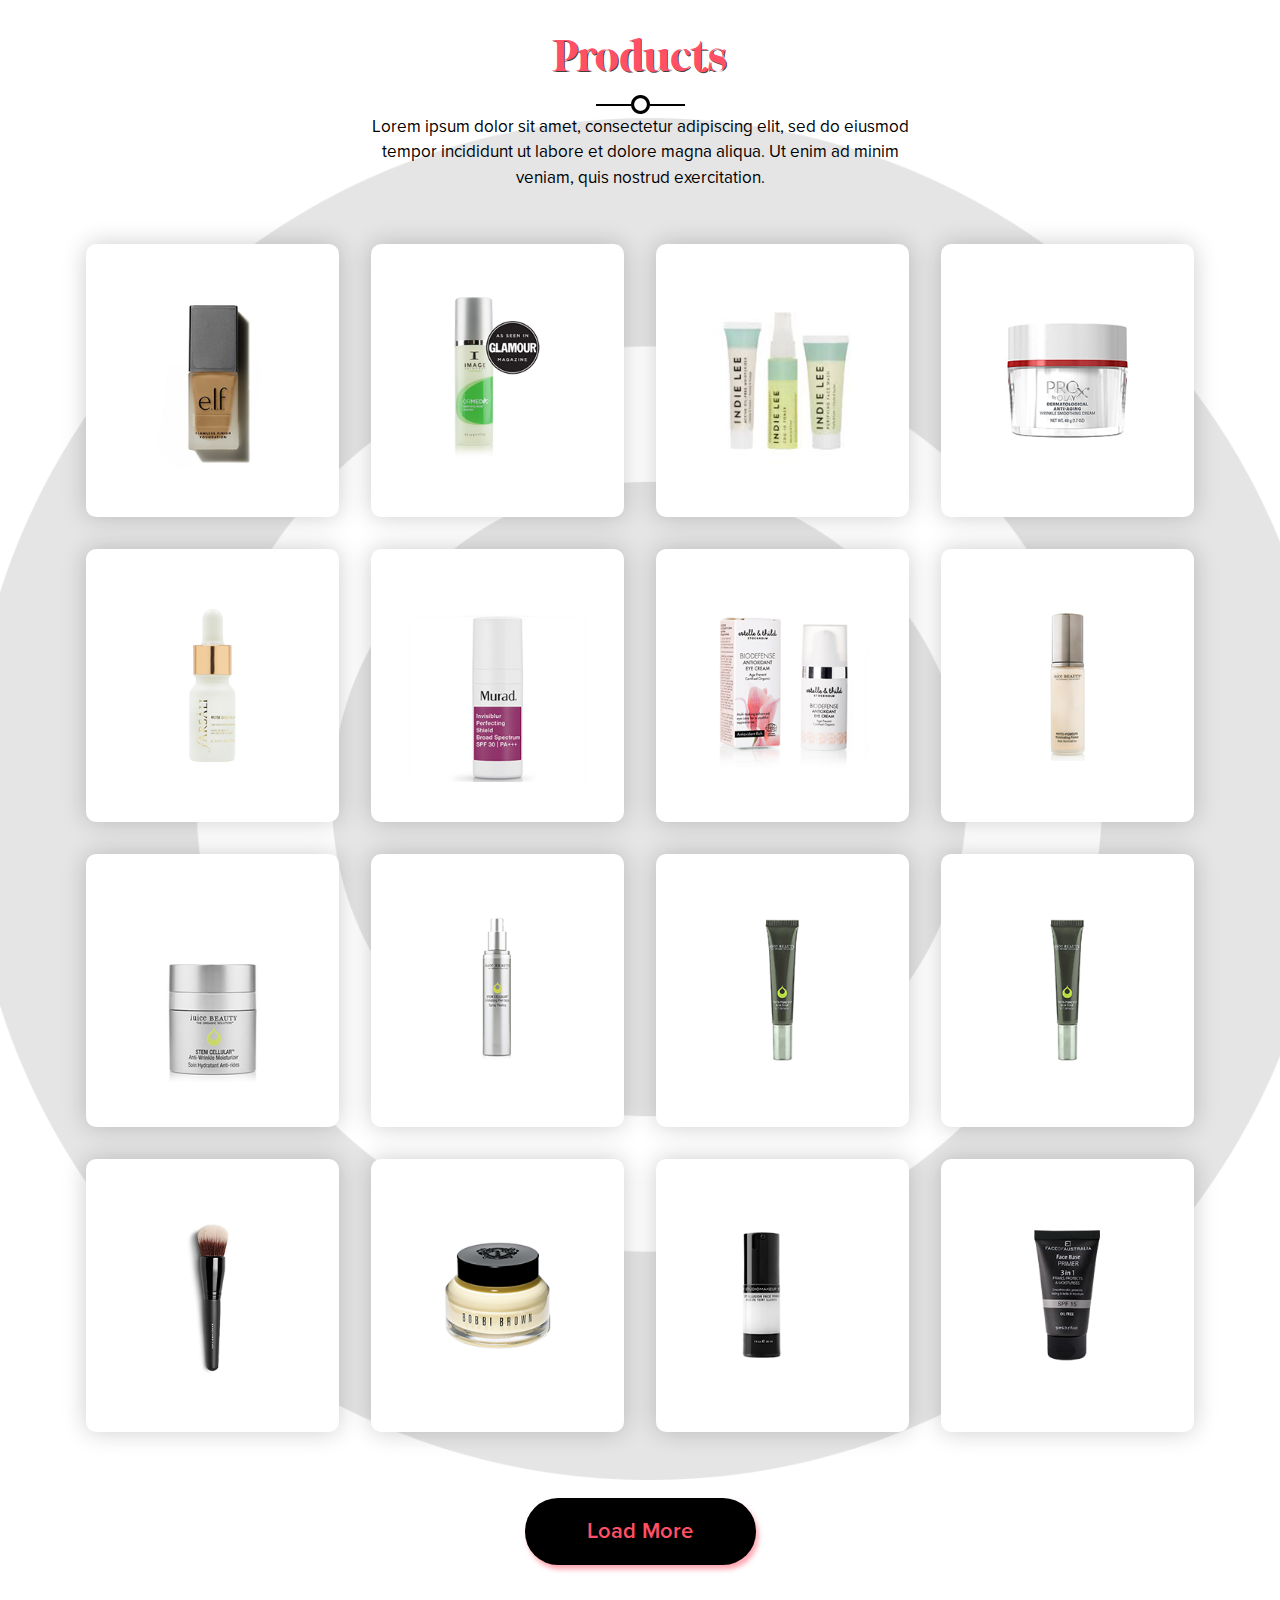
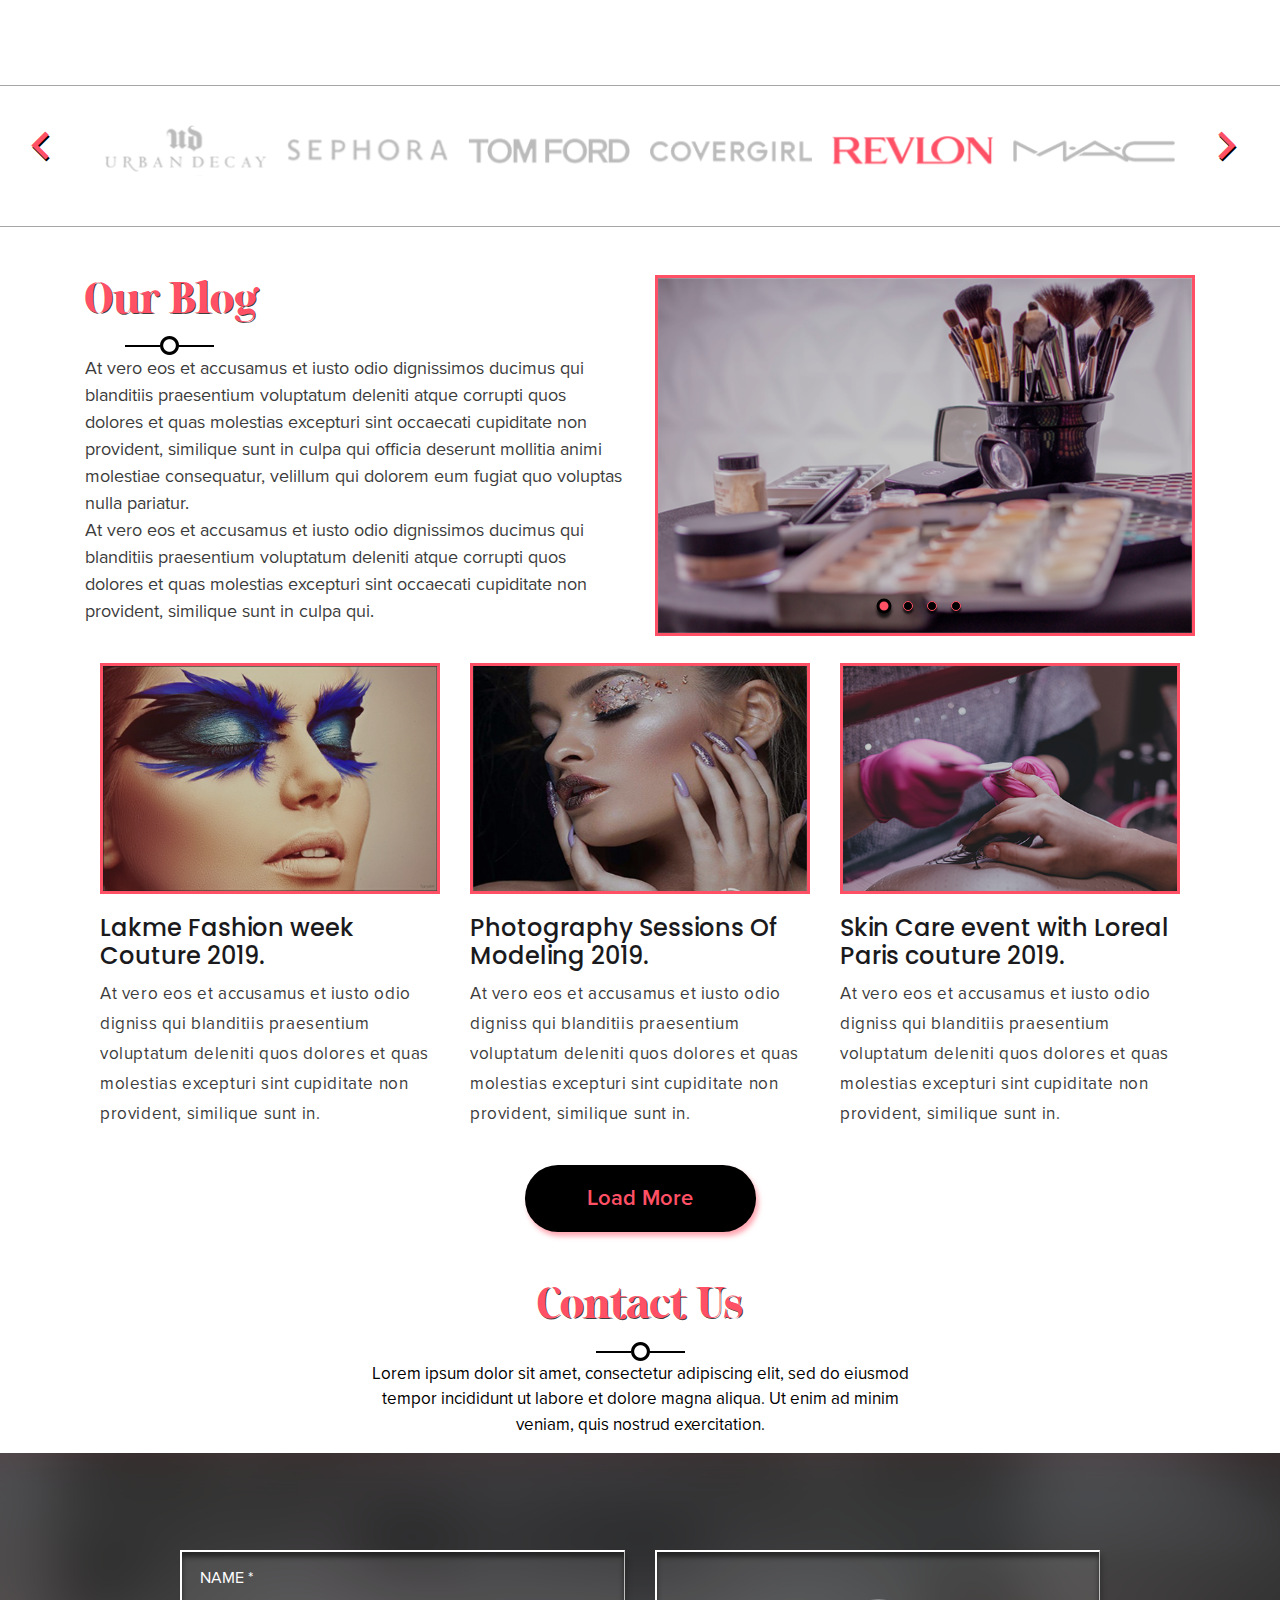
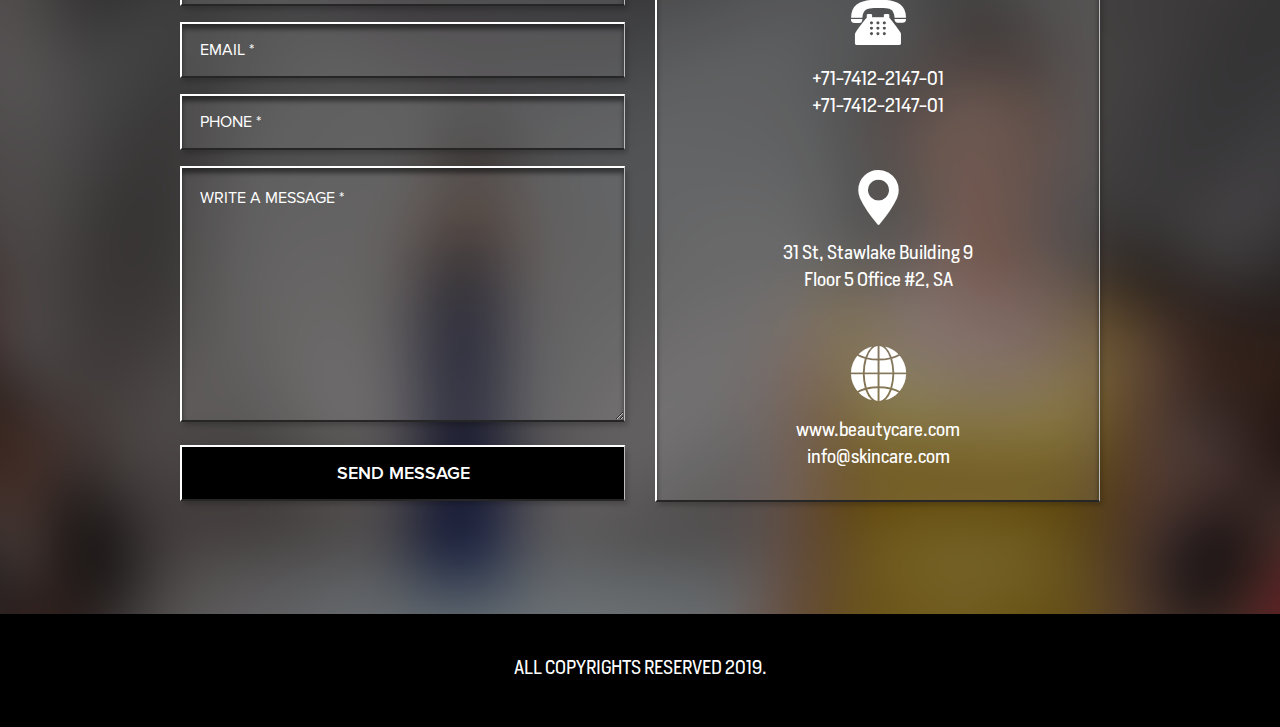
==== commit cd68f938: "Update : 🛠 Fix some desgin issues" ====
--- a/HealthAndBeauty-Ten/index.html
+++ b/HealthAndBeauty-Ten/index.html
@@ -35,7 +35,7 @@
                         <a class="nav-link scroll" href="#about">About</a>
                     </li>
                     <li class="nav-item">
-                        <a class="nav-link scroll" href="#product">Product</a>
+                        <a class="nav-link scroll" href="#product">Products</a>
                     </li>
                     <li class="nav-item">
                         <a class="nav-link scroll" href="#blog">Blog</a>
--- a/HealthAndBeauty-Ten/assets/Bootstrap4/css/styles.css
+++ b/HealthAndBeauty-Ten/assets/Bootstrap4/css/styles.css
@@ -1,4 +1,4 @@
-﻿/*================================= 
+﻿/*=================================
         Font-Family's Start
   =================================*/
 @font-face {
@@ -32,7 +32,7 @@
     -moz-osx-font-smoothing: grayscale;
 }
 
-/*================================= 
+/*=================================
     Navbar Section Styling
   =================================*/
 #home {
@@ -242,7 +242,7 @@
     display: flex;
     zoom: 1;
 }
-/*================================= 
+/*=================================
        Abuot Section Styling
   =================================*/
 #about {
@@ -297,13 +297,13 @@
     .btn-subscribe:hover {
         color: #ff5065;
     }
-/*================================= 
+/*=================================
       Product Section Styling
   =================================*/
 #product {
     transform: translateY(30px);
     padding: 60px 0;
-    background-size: cover;
+    background-size: contain;
     background-position: center;
     background-repeat: no-repeat;
 }
@@ -336,7 +336,7 @@
     box-shadow: 2.5px 4.33px 5px 0px rgba(255, 80, 101, 0.5);
 }
 
-/*================================= 
+/*=================================
         Slider Section Styling
   =================================*/
 #slider {
@@ -429,6 +429,8 @@
 .desc-text {
     font-size: 17px;
     color: #3c3c3c;
+    line-height: 30px;
+    letter-spacing: .6px;
     font-family: 'ProximaNova-Regular';
 }
 
@@ -482,7 +484,7 @@
     display: inline-block;
     zoom: 1;
 }
-/*================================= 
+/*=================================
       Contact Section Styling
   =================================*/
 .contact-bg-banner {
@@ -496,6 +498,9 @@
     width: 100%;
     height: 56px;
     padding: 18px;
+    font-size: 16px;
+    color: #ffffff;
+    font-family: 'ProximaNova-Regular';
     border-left: 2px solid #ffffff;
     border-top: 2px solid #ffffff;
     border-right: 1px solid #bfbfbf;
@@ -508,6 +513,9 @@
     width: 100%;
     height: auto;
     padding: 18px;
+    font-size: 16px;
+    color: #ffffff;
+    font-family: 'ProximaNova-Regular';
     border-left: 2px solid #ffffff;
     border-top: 2px solid #ffffff;
     border-right: 1px solid #bfbfbf;
@@ -590,7 +598,7 @@
 }
 
 
-/*================================= 
+/*=================================
           Read More Styling
   =================================*/
 .comments-space {
@@ -1642,6 +1650,10 @@
         left: 42%;
     }
 
+    .ml-9 {
+        margin-left: 0;
+    }
+
     .nav-item {
         padding: 12px 20px 12px 20px;
     }
